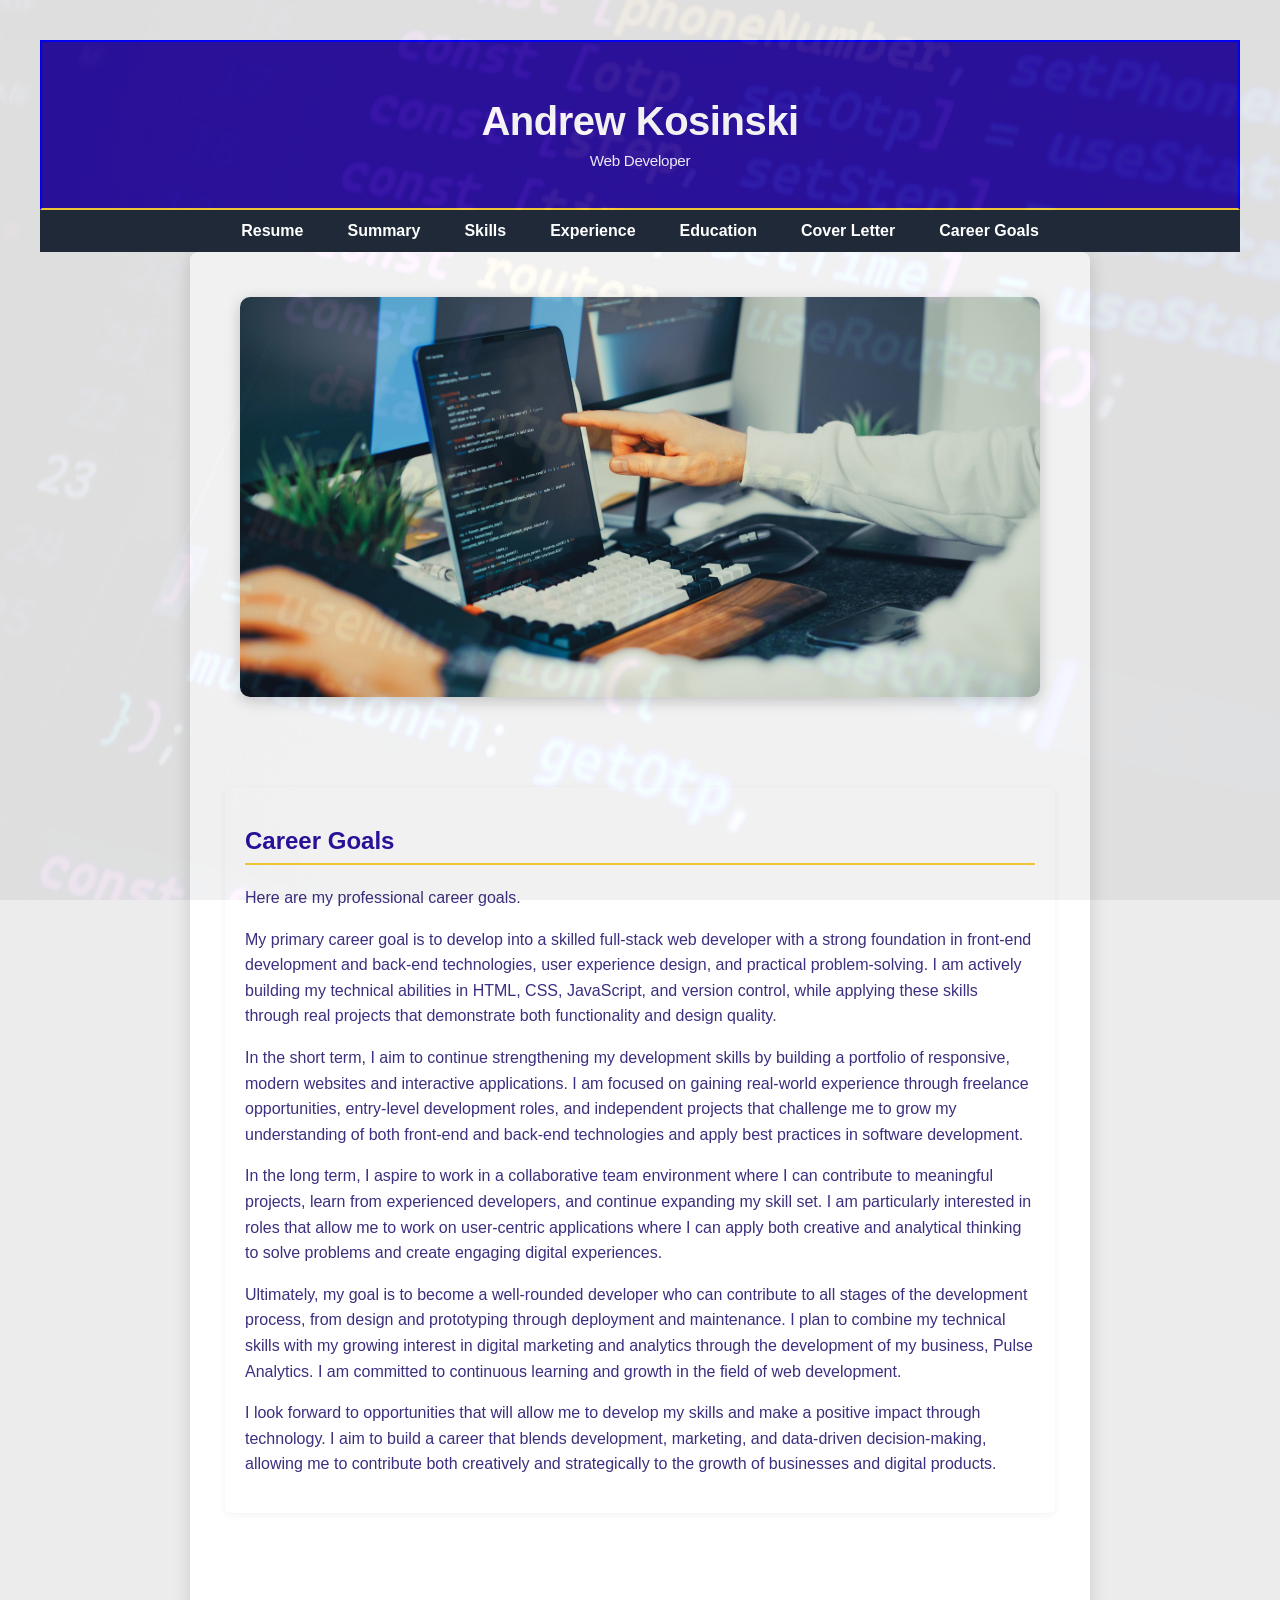
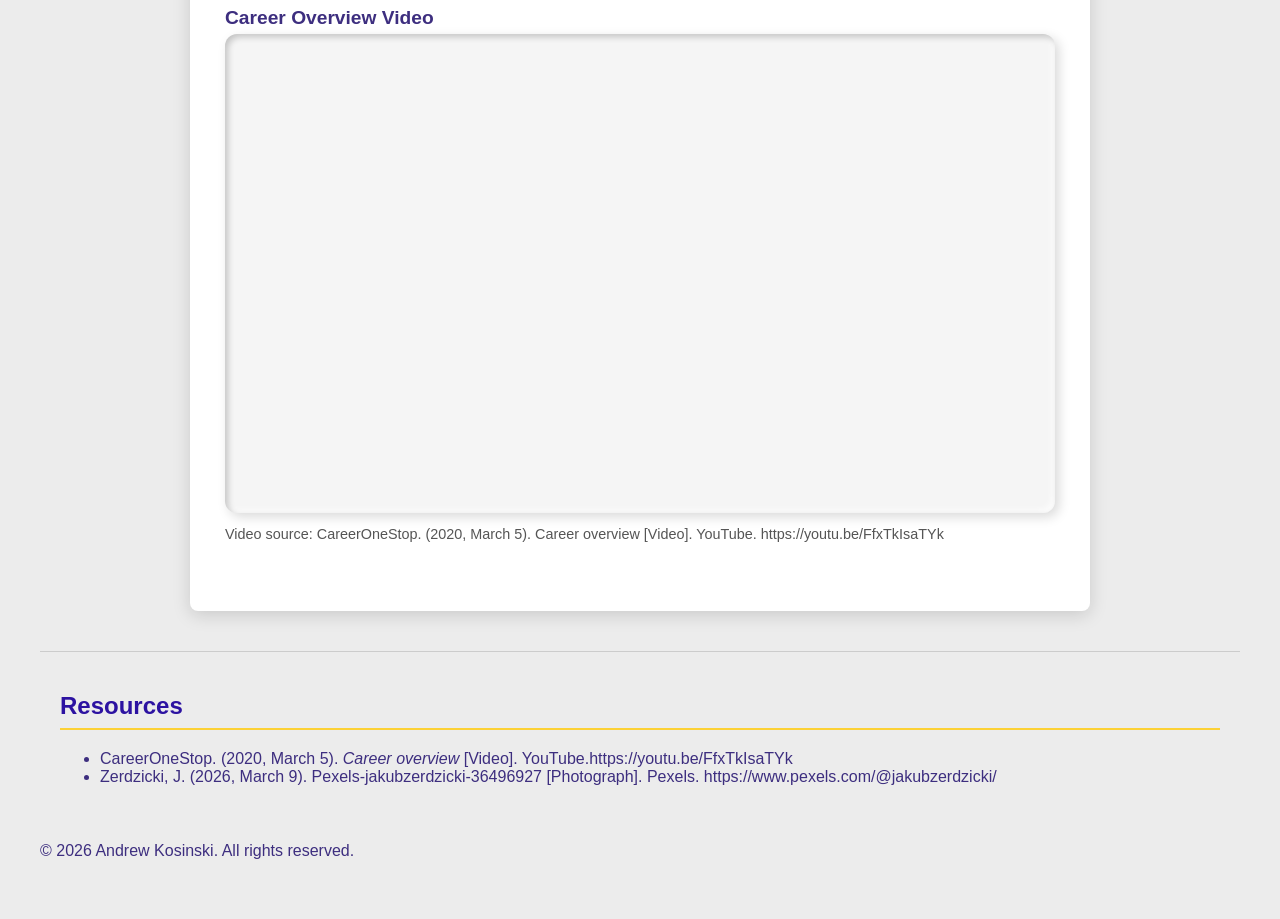
==== career-goals.html @ b93101d3 "Reinitialize portfolio project after repo cleanup" ====
<!DOCTYPE html>
<html lang="en">
<head>
    <meta charset="UTF-8">
    <meta name="viewport" content="width=device-width, initial-scale=1.0">
    <link rel="stylesheet" href="css/style.css">
    <title>Andrew Kosinski - Career Goals</title>
 
</head>
<body>
    <header>
        <h1>Andrew Kosinski</h1>
        <p><span>Web Developer</span></p>
    </header>
    <nav class="navbar">
    <ul class="nav-links">
        <li><a href="resume.html">Resume</a></li>
        <li><a href="resume.html#professionalsummary">Summary</a></li>
        <li><a href="resume.html#skills">Skills</a></li>
        <li><a href="resume.html#experience">Experience</a></li>
        <li><a href="resume.html#education">Education</a></li>
        <li><a href="cover-letter.html">Cover Letter</a></li>
        <li><a href="career-goals.html">Career Goals</a></li>
    </ul>
</nav>
    <main class="page-container">
        <section class="cover-hero">
                <img src="images\pexels-jakubzerdzicki-36496927.jpg" alt="Professional workspace image">
            </section>
        <section>
            <article>
                <h2>Career Goals</h2>

                    <p>Here are my professional career goals.</p>
                    
                    <p><span>My primary career goal is to develop into a skilled full-stack web developer with a strong foundation in front-end development and back-end technologies, user experience design, and practical problem-solving. I am actively building my technical abilities in HTML, CSS, JavaScript, and version control, while applying these skills through real projects that demonstrate both functionality and design quality.</span></p>

                    <p><span>In the short term, I aim to continue strengthening my development skills by building a portfolio of responsive, modern websites and interactive applications. I am focused on gaining real-world experience through freelance opportunities, entry-level development roles, and independent projects that challenge me to grow my understanding of both front-end and back-end technologies and apply best practices in software development.</span></p>

                    <p><span>In the long term, I aspire to work in a collaborative team environment where I can contribute to meaningful projects, learn from experienced developers, and continue expanding my skill set. I am particularly interested in roles that allow me to work on user-centric applications where I can apply both creative and analytical thinking to solve problems and create engaging digital experiences.</span></p>

                    <p><span>Ultimately, my goal is to become a well-rounded developer who can contribute to all stages of the development process, from design and prototyping through deployment and maintenance. I plan to combine my technical skills with my growing interest in digital marketing and analytics through the development of my business, Pulse Analytics. I am committed to continuous learning and growth in the field of web development.</span></p>

                    <p><span>I look forward to opportunities that will allow me to develop my skills and make a positive impact through technology. I aim to build a career that blends development, marketing, and data-driven decision-making, allowing me to contribute both creatively and strategically to the growth of businesses and digital products.</span></p>
            </article>
        </section>
        <section class="video-section">
                        <h3>Career Overview Video</h3>
                        <div class="video-container">
                            <iframe 
                                src="https://www.youtube.com/embed/FfxTkIsaTYk"
                                title="Career Overview Video"
                                frameborder="0"
                                allow="accelerometer; autoplay; clipboard-write; encrypted-media; gyroscope; picture-in-picture; web-share"
                                allowfullscreen>
                            </iframe>
                        </div>
                        <p class="video-source">Video source: CareerOneStop. (2020, March 5). Career overview [Video].
                           YouTube. https://youtu.be/FfxTkIsaTYk</p>
                    </section>
    </main> 
    <section class="resources">
        <h2>Resources</h2>

            <ul>
                <li>CareerOneStop. (2020, March 5). <em>Career overview</em> [Video]. YouTube.https://youtu.be/FfxTkIsaTYk</li>
                <li>Zerdzicki, J. (2026, March 9). Pexels-jakubzerdzicki-36496927 [Photograph]. Pexels. https://www.pexels.com/@jakubzerdzicki/</li>

   </ul>
    </section>
    <footer>
        <p>&copy; 2026 Andrew Kosinski. All rights reserved.</p>
    </footer>

</body>
</html>
---- css/style.css ----
:root {
    --primary-color: #2C12A1; 
    --secondary-color: #FCD136;
    --accent-color: #F4E39F;
    --complementary-color: #3A17D3;
    --contrast-color: #3d2e7f;
    
} 

.audio-section {
   padding: 10px 0;
   text-align: center;
}

article {
    padding: 20px;
    margin-bottom: 25px;
    border-radius: 6px;
    background: #ffffff;
    box-shadow: 0 2px 8px rgba(0,0,0,0.05);
    transition: transform 0.2s ease, box-shadow 0.2s ease;
    
}

article:hover {
    transform: translateY(-2px);
    box-shadow: 0 6px 18px rgba(0,0,0,0.1);
}

a {
    color: var(--complementary-color);
    text-decoration: none;
}

a:hover {
    color: var(--secondary-color);
}

body {
    font-family: Arial, Helvetica, sans-serif;
    background: #ececec;
    color: var(--contrast-color);
    margin: 0px;
    padding: 40px;
    position : relative;
    
}

body::before {
    content: "";
    position: fixed;
    inset: 0;

    background-image: url("../images/pexels-peaky-29445973.jpg");
    background-size: cover;
    background-position: center;
    background-repeat: no-repeat;

    opacity: 0.06;

    z-index: 0;
    pointer-events: none;
}

.cover-hero {
    margin-bottom: 20px;
    text-align: center;
}

.cover-hero img {
    width: 100%;
    max-width: 800px;
    border-radius: 10px;
    box-shadow: 0 4px 15px rgba(0,0,0,0.2);
    height: 400px;
    display: block;
    margin: 20px auto;
    border-radius: 10px;
}

.date {
    font-size: 0.85rem;
    opacity: 0.6;
    margin-top: 8px;
}

#education, #experience {
    display: flex;
    flex-direction: column;
    gap: 20px;
}

header {
    border: 2px solid blue;
    margin-bottom: 0;
    background: var(--primary-color);
    color: white;
    padding: 30px 35px;
    border-bottom: 2px solid var(--secondary-color);
    text-align: center;
}

.header-center {
   text-align: center;
   flex: 1;
}

header p {
    font-size: 0.95rem;
    margin: 5px 0;
    letter-spacing: -0.3px;
    opacity: 0.9;
}

h1 {
    font-size: 2.5rem;
    margin-bottom: 5px;
    letter-spacing: -0.5px;
}

h2 {
    color: var(--primary-color);
    border-bottom: 2px solid var(--secondary-color);
    padding-bottom: 8px;
    margin-bottom: 20px;
}

h3 {
    margin-bottom: 5px;
    font-size: 1.2rem;
}

html {
    scroll-behavior: smooth;
}

.logo a {
    color: white;
    font-weight: bold;
    font-size: 1.2rem;
    text-decoration: none;
}

main {
    margin-top: 20px;
}

.navbar {
    border: none;
    border-bottom: none;
    margin: 0;
    margin-top: 0;
    position: sticky;
    top: 0;
    z-index: 1000;
    display: flex;
    justify-content: center;
    align-items: center;
    background-color: #1f2937;
    padding: 12px 0px;
    box-shadow: none;
    width: 100%;
}

.nav-links {
    display: flex;
    list-style: none;
    justify-content: center;
    gap: 20px;
    margin: 0;
    padding: 0;
    align-items: center;
}

.navbar a {
    color: white;
    text-decoration: none;
    font-weight: bold;
    padding: 6px 12px;
    border-radius: 4px;
    transition: 0.2s ease;
}

.navbar a:hover {
    background-color: #3d2e7f;
}

.page-container {
    max-width: 900px;
    margin: auto;
    background: white;
    border-radius: 8px;
    box-shadow: 0 4px 18px rgba(0,0,0,.15);
    overflow: hidden;
}

.resources {
   margin-top: 40px;
   padding: 20px;
   border-top: 1px solid #ccc;
}

section {
    scroll-margin-top: 90px;
}

#skillslist {
    columns: 3;
    column-gap: 30px;
    padding-left: 20px;
    max-width: 600px;
}

.skills-table tr {
    transition: background-color 0.25s ease;
}

.skills-table tr:hover {
    background-color: rgba(44, 18, 161, 0.06);
    box-shadow: 0 4px 12px rgba(0,0,0,0.08);
}

.skill-category {
    position: relative;
    flex: 1 1 260px;
    background-color: #f5f5f5;
    padding: 20px;
    border: 1px solid #ccc;
    border-radius: 8px;
    overflow: hidden;
    box-shadow: 0 2px 8px rgba(0,0,0,.08);
    transition: transform 0.25s ease, box-shadow 0.25s ease;
}

.skill-category:hover {
    transform: translateY(-6px);
    box-shadow: 0 12px 28px rgba(0,0,0,0.18);
}

.skill-category h3 {
    text-align: center;
    margin-bottom: 25px;
    background-color: #2d16a8;
    color: white;
    padding: 10px 20px;
    border-bottom: 4px solid #d8b10d;
    font-size: 2rem;
}

.skill-category ul {
    padding-left: 20px;
    margin: 0;
    display: grid;
    gap: 10px 25px;
}

.skill-category li {
    margin-bottom: 12px;
    font-size: 1.3rem;
    transition: transform 0.2s ease;
    list-style: none;
    position: relative;
    padding-left: 16px;
}

.skill-category li::before {
    content: "•";
    position: absolute;
    left: 0;
    color: #2d16a8;
}

.skill-category li:hover {
    transform: translateX(4px);
}

p {
    line-height: 1.6;
}

#skillslist li {
    margin-bottom: 14px;
    line-height: 1.4;
}

section {
     padding: 25px 35px;
}

table {
    width: 100%;
    border-collapse: separate;
    margin-top: 20px;
    background-color: #ffffff;
}

th, td {
    border: 1px solid #ccc;
    padding: 12px;
    text-align: left;
}

th {
    background-color: var(--primary-color);
    color: #ffffff;
    font-style: normal;
}

tr:nth-child(even) {
    background-color: #f3f4f6;
}

.video-container {
   width: 100%;
   display: flex;
   justify-content: center;
}

.video-container iframe {
    display: flex;
    justify-content: center;
    padding: 14px;
    border-radius: 12px;
    background: #f5f5f5;
    width: 100%;
    max-width: 1200px;
    aspect-ratio: 16 / 9;
    height: auto;
    box-shadow: 
      inset 3px 3px 6px rgba(0, 0, 0, 0.2),
      inset -3px -3px 6px rgba(255, 255, 255, 0.8),
      4px 4px 12px rgba(0, 0, 0, 0.15);
}

.video-section {
    margin-bottom: 25px;
}

.video-source {
    margin-top: 10px;
    font-size: 0.9rem;
    color: #555;
}
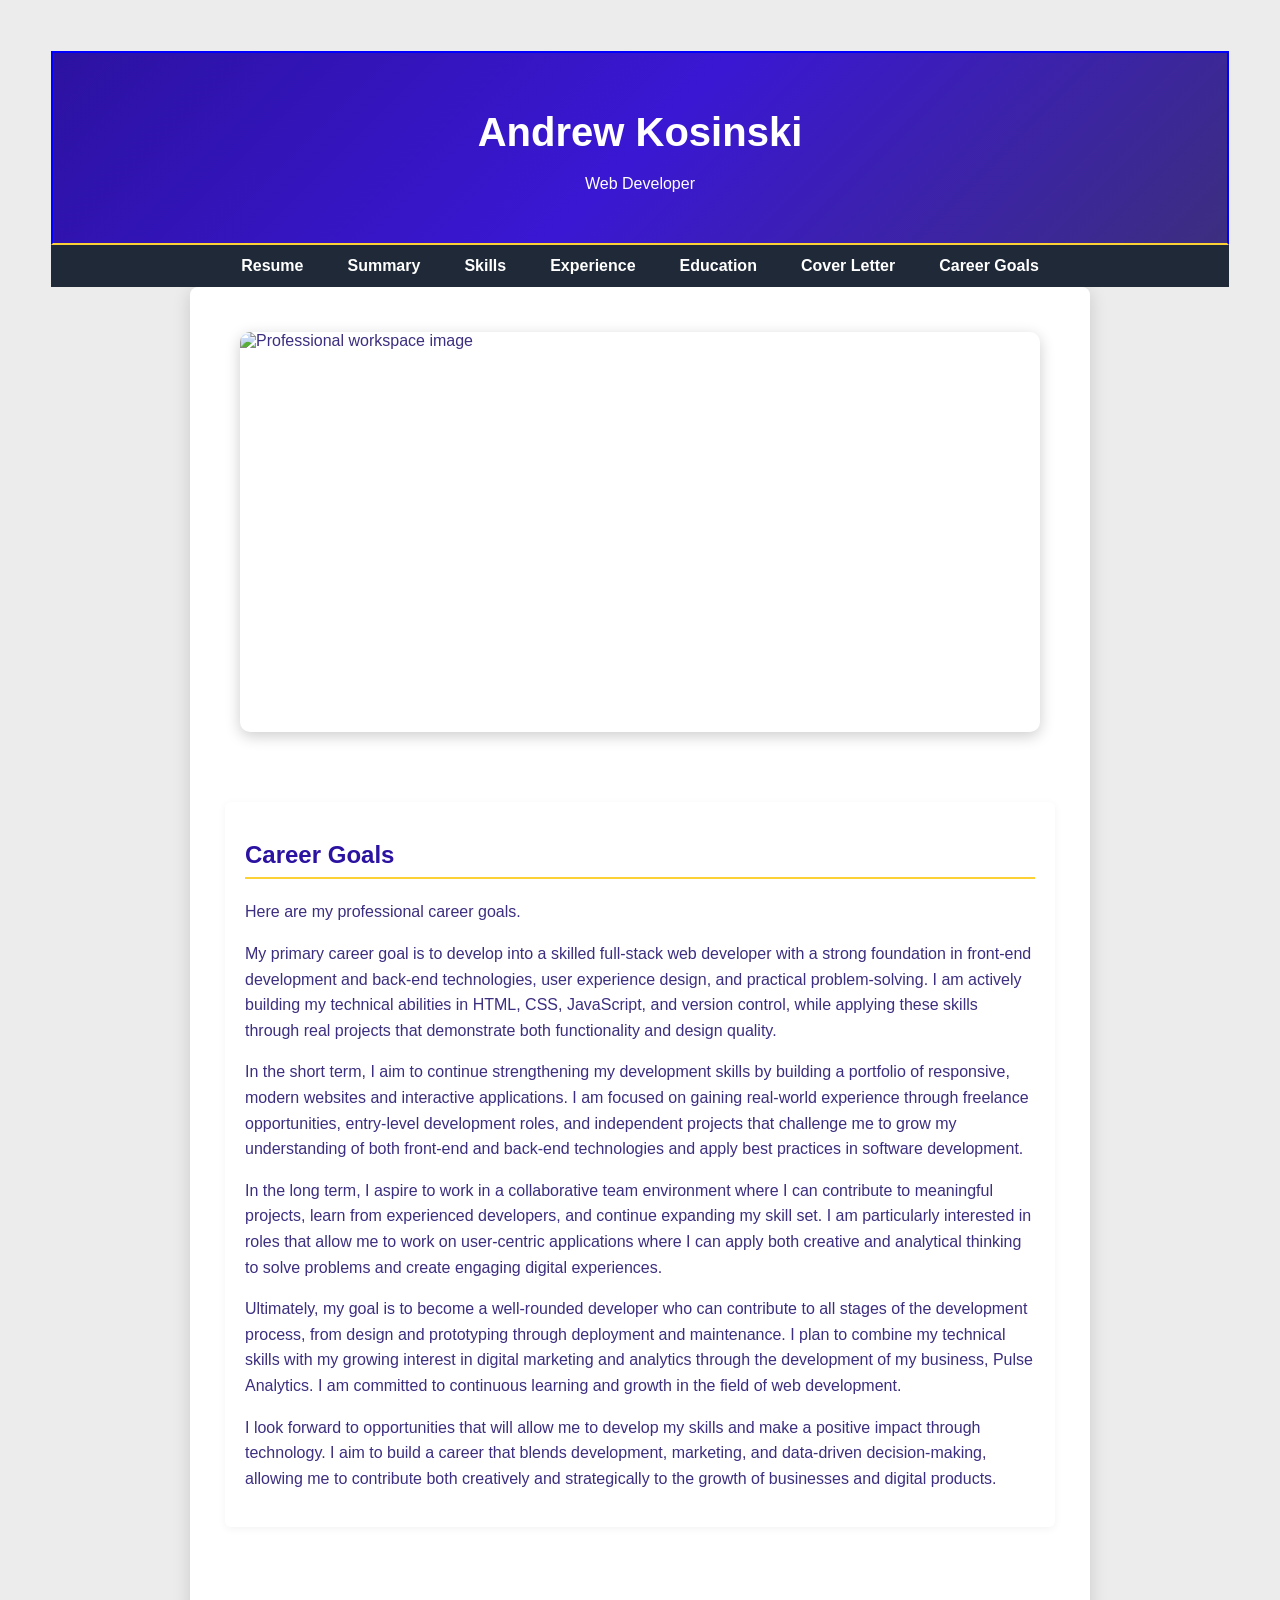
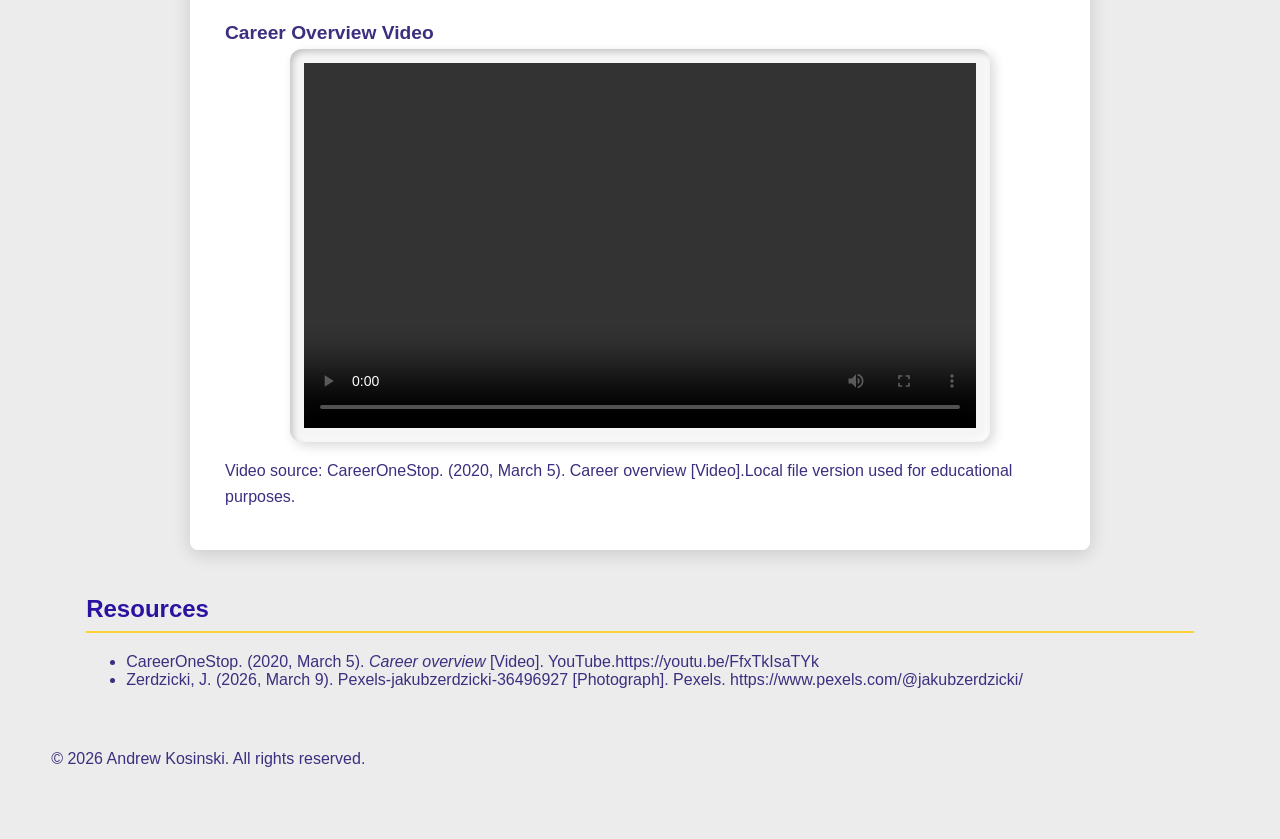
==== commit 776a1ddd: "Remove duplicate project folder and clean repository structure" ====
--- a/career-goals.html
+++ b/career-goals.html
@@ -45,19 +45,16 @@
             </article>
         </section>
         <section class="video-section">
-                        <h3>Career Overview Video</h3>
-                        <div class="video-container">
-                            <iframe 
-                                src="https://www.youtube.com/embed/FfxTkIsaTYk"
-                                title="Career Overview Video"
-                                frameborder="0"
-                                allow="accelerometer; autoplay; clipboard-write; encrypted-media; gyroscope; picture-in-picture; web-share"
-                                allowfullscreen>
-                            </iframe>
-                        </div>
-                        <p class="video-source">Video source: CareerOneStop. (2020, March 5). Career overview [Video].
-                           YouTube. https://youtu.be/FfxTkIsaTYk</p>
-                    </section>
+            <h3>Career Overview Video</h3>
+
+            <div class="video-container">
+                <video controls>
+                    <source src="d276-portfolio/video/Web Developer Career Video.mp4" type="video/mp4">
+                    Your browser does not support the video tag.
+                </video>
+            </div>
+
+            <p class="video-source">Video source: CareerOneStop. (2020, March 5). Career overview [Video].Local file version used for educational purposes.</p>
     </main> 
     <section class="resources">
         <h2>Resources</h2>
--- a/css/style.css
+++ b/css/style.css
@@ -4,14 +4,126 @@
     --accent-color: #F4E39F;
     --complementary-color: #3A17D3;
     --contrast-color: #3d2e7f;
-    
-} 
-
-.audio-section {
-   padding: 10px 0;
-   text-align: center;
-}
-
+}
+
+/* 🌊 GLOBAL LIQUID FOUNDATION */
+* {
+    box-sizing: border-box;
+}
+
+body {
+    font-family: Arial, Helvetica, sans-serif;
+    background: #ececec;
+    color: var(--contrast-color);
+    margin: 0;
+    padding: 4vw;
+    position: relative;
+}
+
+/* subtle background image overlay */
+body::before {
+    content: "";
+    position: fixed;
+    inset: 0;
+
+    background-image: url("../images/pexels-peaky-29445973.jpg");
+    background-size: cover;
+    background-position: center;
+    background-repeat: no-repeat;
+
+    opacity: 0.06;
+    z-index: 0;
+    pointer-events: none;
+}
+
+/* PAGE CONTAINER (LIQUID FIX) */
+.page-container {
+    max-width: 900px;
+    width: 100%;
+    margin: auto;
+    background: white;
+    border-radius: 8px;
+    box-shadow: 0 4px 18px rgba(0,0,0,.15);
+    overflow: hidden;
+    position: relative;
+    z-index: 1;
+}
+
+/* HEADER (FIXED + GRADIENT) */
+header {
+    border: 2px solid blue;
+    margin-bottom: 0;
+    background: linear-gradient(
+        135deg,
+        var(--primary-color),
+        var(--complementary-color),
+        var(--contrast-color)
+    );
+    color: white;
+    padding: 30px 35px;
+    border-bottom: 2px solid var(--secondary-color);
+    text-align: center;
+}
+
+/* NAVBAR */
+.navbar {
+    position: sticky;
+    top: 0;
+    z-index: 1000;
+    display: flex;
+    justify-content: center;
+    align-items: center;
+    background-color: #1f2937;
+    padding: 12px 0;
+    width: 100%;
+}
+
+.nav-links {
+    display: flex;
+    list-style: none;
+    justify-content: center;
+    gap: 20px;
+    margin: 0;
+    padding: 0;
+    align-items: center;
+}
+
+.navbar a {
+    color: white;
+    text-decoration: none;
+    font-weight: bold;
+    padding: 6px 12px;
+    border-radius: 4px;
+    transition: 0.2s ease;
+}
+
+.navbar a:hover {
+    background-color: #3d2e7f;
+}
+
+/* TYPOGRAPHY */
+h1 {
+    font-size: 2.5rem;
+    margin-bottom: 5px;
+}
+
+h2 {
+    color: var(--primary-color);
+    border-bottom: 2px solid var(--secondary-color);
+    padding-bottom: 8px;
+    margin-bottom: 20px;
+}
+
+h3 {
+    margin-bottom: 5px;
+    font-size: 1.2rem;
+}
+
+p {
+    line-height: 1.6;
+}
+
+/* ARTICLES */
 article {
     padding: 20px;
     margin-bottom: 25px;
@@ -19,7 +131,6 @@
     background: #ffffff;
     box-shadow: 0 2px 8px rgba(0,0,0,0.05);
     transition: transform 0.2s ease, box-shadow 0.2s ease;
-    
 }
 
 article:hover {
@@ -27,6 +138,7 @@
     box-shadow: 0 6px 18px rgba(0,0,0,0.1);
 }
 
+/* LINKS */
 a {
     color: var(--complementary-color);
     text-decoration: none;
@@ -36,199 +148,99 @@
     color: var(--secondary-color);
 }
 
-body {
-    font-family: Arial, Helvetica, sans-serif;
-    background: #ececec;
-    color: var(--contrast-color);
-    margin: 0px;
-    padding: 40px;
-    position : relative;
-    
-}
-
-body::before {
-    content: "";
-    position: fixed;
-    inset: 0;
-
-    background-image: url("../images/pexels-peaky-29445973.jpg");
-    background-size: cover;
-    background-position: center;
-    background-repeat: no-repeat;
-
-    opacity: 0.06;
-
-    z-index: 0;
-    pointer-events: none;
-}
-
-.cover-hero {
-    margin-bottom: 20px;
-    text-align: center;
-}
-
+/* COVER IMAGE */
 .cover-hero img {
     width: 100%;
     max-width: 800px;
-    border-radius: 10px;
-    box-shadow: 0 4px 15px rgba(0,0,0,0.2);
     height: 400px;
     display: block;
     margin: 20px auto;
     border-radius: 10px;
-}
-
-.date {
-    font-size: 0.85rem;
-    opacity: 0.6;
-    margin-top: 8px;
-}
-
+    box-shadow: 0 4px 15px rgba(0,0,0,0.2);
+}
+
+/* SECTIONS */
+section {
+    padding: 25px 35px;
+    scroll-margin-top: 90px;
+}
+
+/* FLEX GROUPS */
 #education, #experience {
     display: flex;
     flex-direction: column;
     gap: 20px;
 }
 
-header {
-    border: 2px solid blue;
-    margin-bottom: 0;
-    background: var(--primary-color);
+/* TABLES */
+table {
+    width: 100%;
+    border-collapse: separate;
+    margin-top: 20px;
+}
+
+th, td {
+    border: 1px solid #ccc;
+    padding: 12px;
+    text-align: left;
+}
+
+th {
+    background-color: var(--primary-color);
     color: white;
-    padding: 30px 35px;
-    border-bottom: 2px solid var(--secondary-color);
-    text-align: center;
-}
-
-.header-center {
-   text-align: center;
-   flex: 1;
-}
-
-header p {
-    font-size: 0.95rem;
-    margin: 5px 0;
-    letter-spacing: -0.3px;
-    opacity: 0.9;
-}
-
-h1 {
-    font-size: 2.5rem;
-    margin-bottom: 5px;
-    letter-spacing: -0.5px;
-}
-
-h2 {
-    color: var(--primary-color);
-    border-bottom: 2px solid var(--secondary-color);
-    padding-bottom: 8px;
-    margin-bottom: 20px;
-}
-
-h3 {
-    margin-bottom: 5px;
-    font-size: 1.2rem;
-}
-
-html {
-    scroll-behavior: smooth;
-}
-
-.logo a {
-    color: white;
-    font-weight: bold;
-    font-size: 1.2rem;
-    text-decoration: none;
-}
-
-main {
-    margin-top: 20px;
-}
-
-.navbar {
-    border: none;
-    border-bottom: none;
-    margin: 0;
-    margin-top: 0;
-    position: sticky;
-    top: 0;
-    z-index: 1000;
+}
+
+tr:nth-child(even) {
+    background-color: #f3f4f6;
+}
+
+/* VIDEO */
+.video-container {
+    width: 100%;
+    display: flex;
+    justify-content: center;
+}
+
+.video-container video {
+    width: 100%;
+    max-width: 700px;
+    aspect-ratio: 16 / 9;
+    border-radius: 12px;
+    padding: 14px;
+    background: #f5f5f5;
+    box-shadow:
+        inset 3px 3px 6px rgba(0,0,0,0.2),
+        inset -3px -3px 6px rgba(255,255,255,0.8),
+        4px 4px 12px rgba(0,0,0,0.15);
+}
+/*Audio Player Element */
+audio {
+    width: 100%;
+    max-width: 500px;
+    display: block;
+    margin: 0 auto;
+    border-radius: 12px;
+    box-shadow: 0 6px 18px rgba(0, 0, 0, 0.15);
+    outline: none;
+}
+
+.audio-section {
+    padding: 20px 0;
     display: flex;
     justify-content: center;
     align-items: center;
-    background-color: #1f2937;
-    padding: 12px 0px;
-    box-shadow: none;
-    width: 100%;
-}
-
-.nav-links {
-    display: flex;
-    list-style: none;
-    justify-content: center;
-    gap: 20px;
-    margin: 0;
-    padding: 0;
-    align-items: center;
-}
-
-.navbar a {
-    color: white;
-    text-decoration: none;
-    font-weight: bold;
-    padding: 6px 12px;
-    border-radius: 4px;
-    transition: 0.2s ease;
-}
-
-.navbar a:hover {
-    background-color: #3d2e7f;
-}
-
-.page-container {
-    max-width: 900px;
-    margin: auto;
-    background: white;
-    border-radius: 8px;
-    box-shadow: 0 4px 18px rgba(0,0,0,.15);
-    overflow: hidden;
-}
-
-.resources {
-   margin-top: 40px;
-   padding: 20px;
-   border-top: 1px solid #ccc;
-}
-
-section {
-    scroll-margin-top: 90px;
-}
-
-#skillslist {
-    columns: 3;
-    column-gap: 30px;
-    padding-left: 20px;
-    max-width: 600px;
-}
-
-.skills-table tr {
-    transition: background-color 0.25s ease;
-}
-
-.skills-table tr:hover {
-    background-color: rgba(44, 18, 161, 0.06);
-    box-shadow: 0 4px 12px rgba(0,0,0,0.08);
-}
-
+    background: rgba(255, 255, 255, 0.6);
+    border-radius: 10px;
+    margin: 20px 0;
+}
+
+/* SKILLS */
 .skill-category {
-    position: relative;
     flex: 1 1 260px;
     background-color: #f5f5f5;
     padding: 20px;
     border: 1px solid #ccc;
     border-radius: 8px;
-    overflow: hidden;
-    box-shadow: 0 2px 8px rgba(0,0,0,.08);
     transition: transform 0.25s ease, box-shadow 0.25s ease;
 }
 
@@ -237,107 +249,7 @@
     box-shadow: 0 12px 28px rgba(0,0,0,0.18);
 }
 
-.skill-category h3 {
-    text-align: center;
-    margin-bottom: 25px;
-    background-color: #2d16a8;
-    color: white;
-    padding: 10px 20px;
-    border-bottom: 4px solid #d8b10d;
-    font-size: 2rem;
-}
-
-.skill-category ul {
-    padding-left: 20px;
-    margin: 0;
-    display: grid;
-    gap: 10px 25px;
-}
-
-.skill-category li {
-    margin-bottom: 12px;
-    font-size: 1.3rem;
-    transition: transform 0.2s ease;
-    list-style: none;
-    position: relative;
-    padding-left: 16px;
-}
-
-.skill-category li::before {
-    content: "•";
-    position: absolute;
-    left: 0;
-    color: #2d16a8;
-}
-
-.skill-category li:hover {
-    transform: translateX(4px);
-}
-
-p {
-    line-height: 1.6;
-}
-
-#skillslist li {
-    margin-bottom: 14px;
-    line-height: 1.4;
-}
-
-section {
-     padding: 25px 35px;
-}
-
-table {
-    width: 100%;
-    border-collapse: separate;
-    margin-top: 20px;
-    background-color: #ffffff;
-}
-
-th, td {
-    border: 1px solid #ccc;
-    padding: 12px;
-    text-align: left;
-}
-
-th {
-    background-color: var(--primary-color);
-    color: #ffffff;
-    font-style: normal;
-}
-
-tr:nth-child(even) {
-    background-color: #f3f4f6;
-}
-
-.video-container {
-   width: 100%;
-   display: flex;
-   justify-content: center;
-}
-
-.video-container iframe {
-    display: flex;
-    justify-content: center;
-    padding: 14px;
-    border-radius: 12px;
-    background: #f5f5f5;
-    width: 100%;
-    max-width: 1200px;
-    aspect-ratio: 16 / 9;
-    height: auto;
-    box-shadow: 
-      inset 3px 3px 6px rgba(0, 0, 0, 0.2),
-      inset -3px -3px 6px rgba(255, 255, 255, 0.8),
-      4px 4px 12px rgba(0, 0, 0, 0.15);
-}
-
-.video-section {
-    margin-bottom: 25px;
-}
-
-.video-source {
-    margin-top: 10px;
-    font-size: 0.9rem;
-    color: #555;
-}
+/* UTILITIES */
+html {
+    scroll-behavior: smooth;
+}
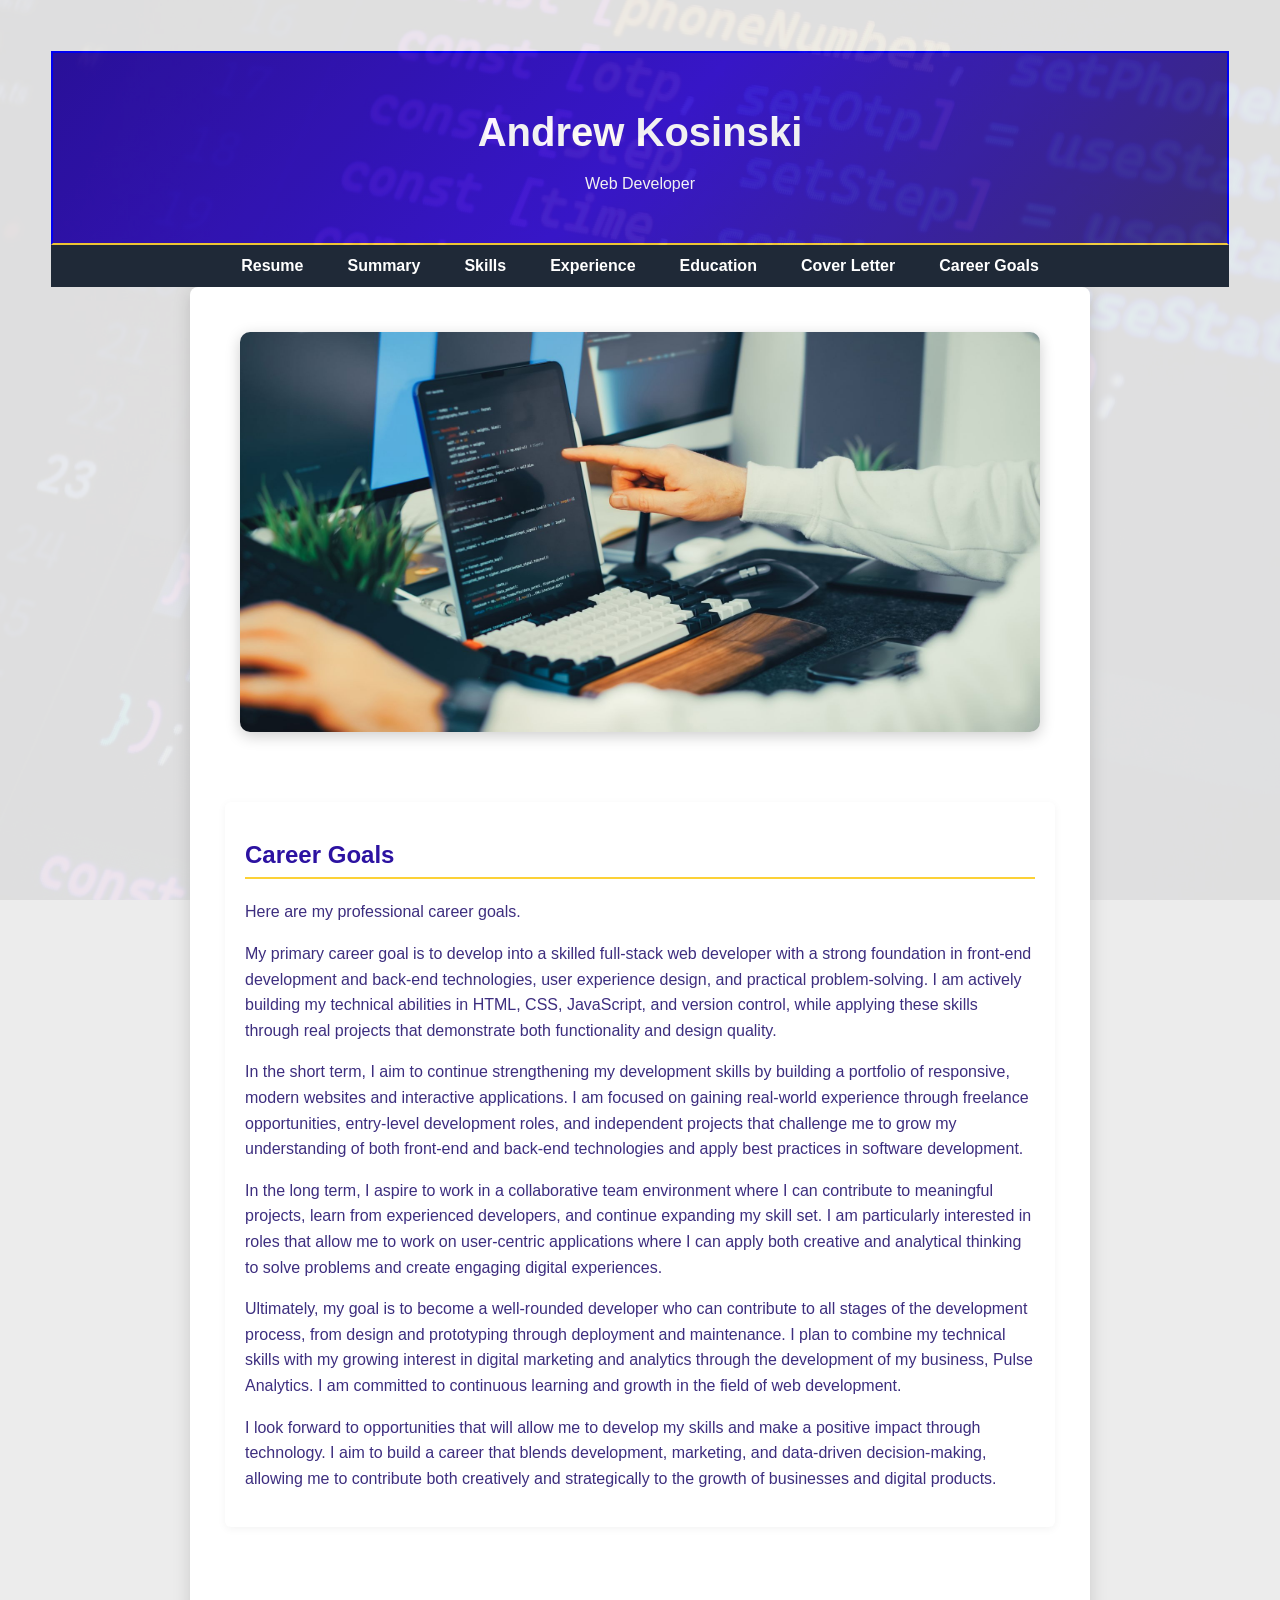
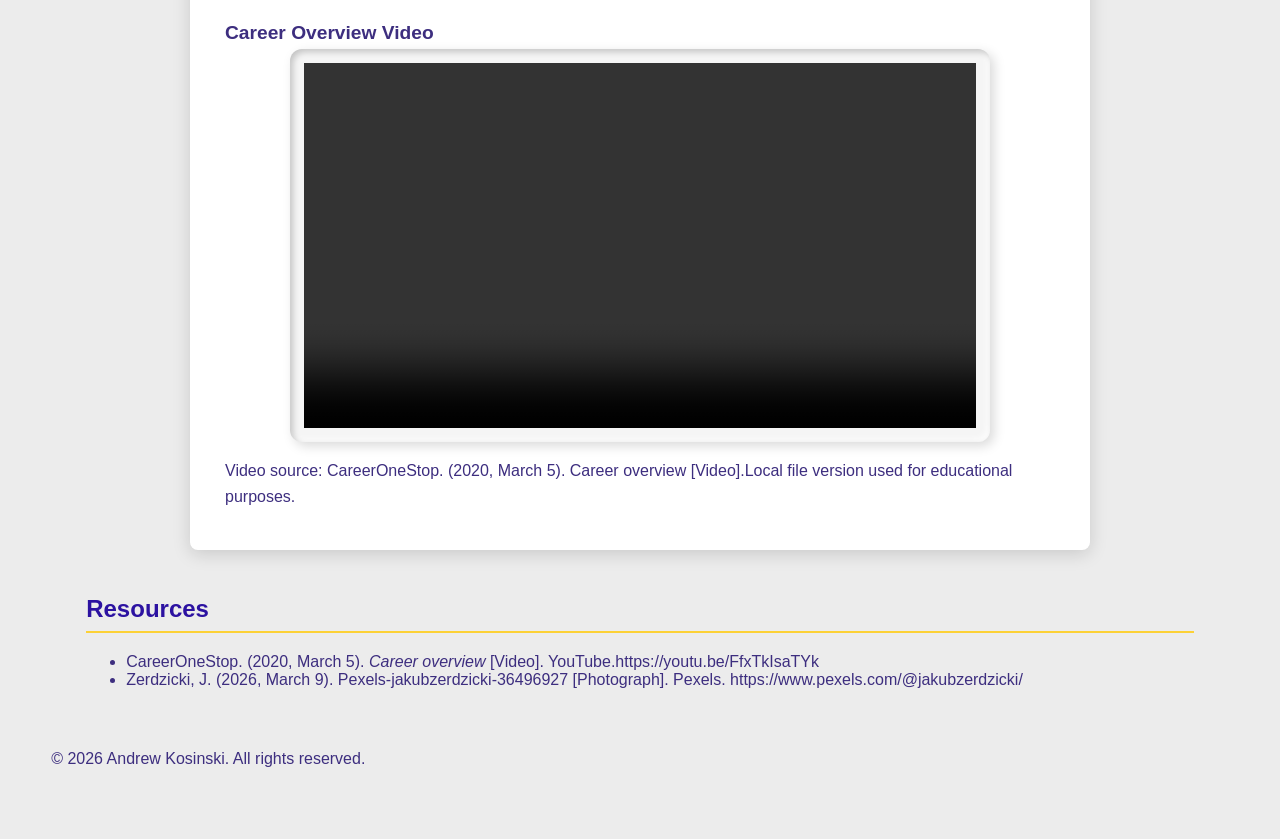
==== commit 07fc9a0c: "Restore and organize project media assets" ====
--- a/career-goals.html
+++ b/career-goals.html
@@ -49,7 +49,7 @@
 
             <div class="video-container">
                 <video controls>
-                    <source src="d276-portfolio/video/Web Developer Career Video.mp4" type="video/mp4">
+                    <source src="video/Web Developer Career Video.mp4" type="video/mp4">
                     Your browser does not support the video tag.
                 </video>
             </div>
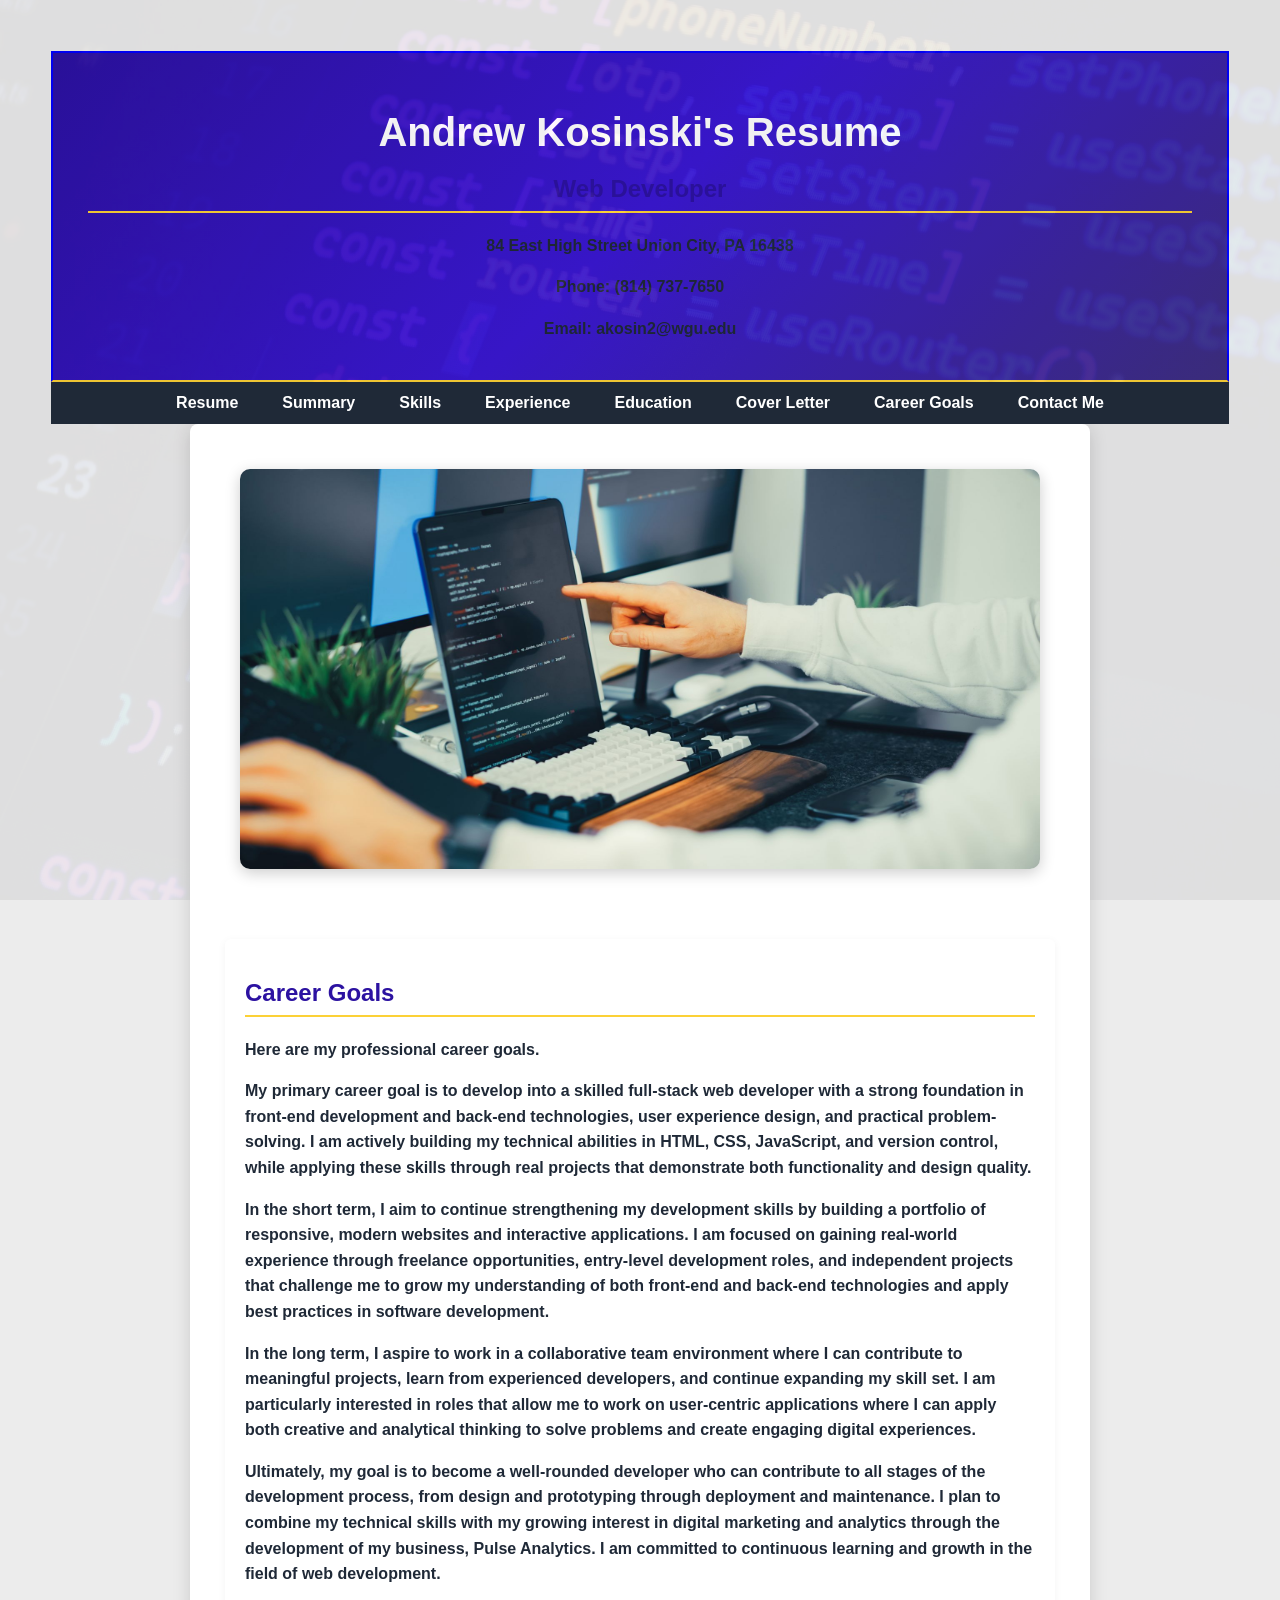
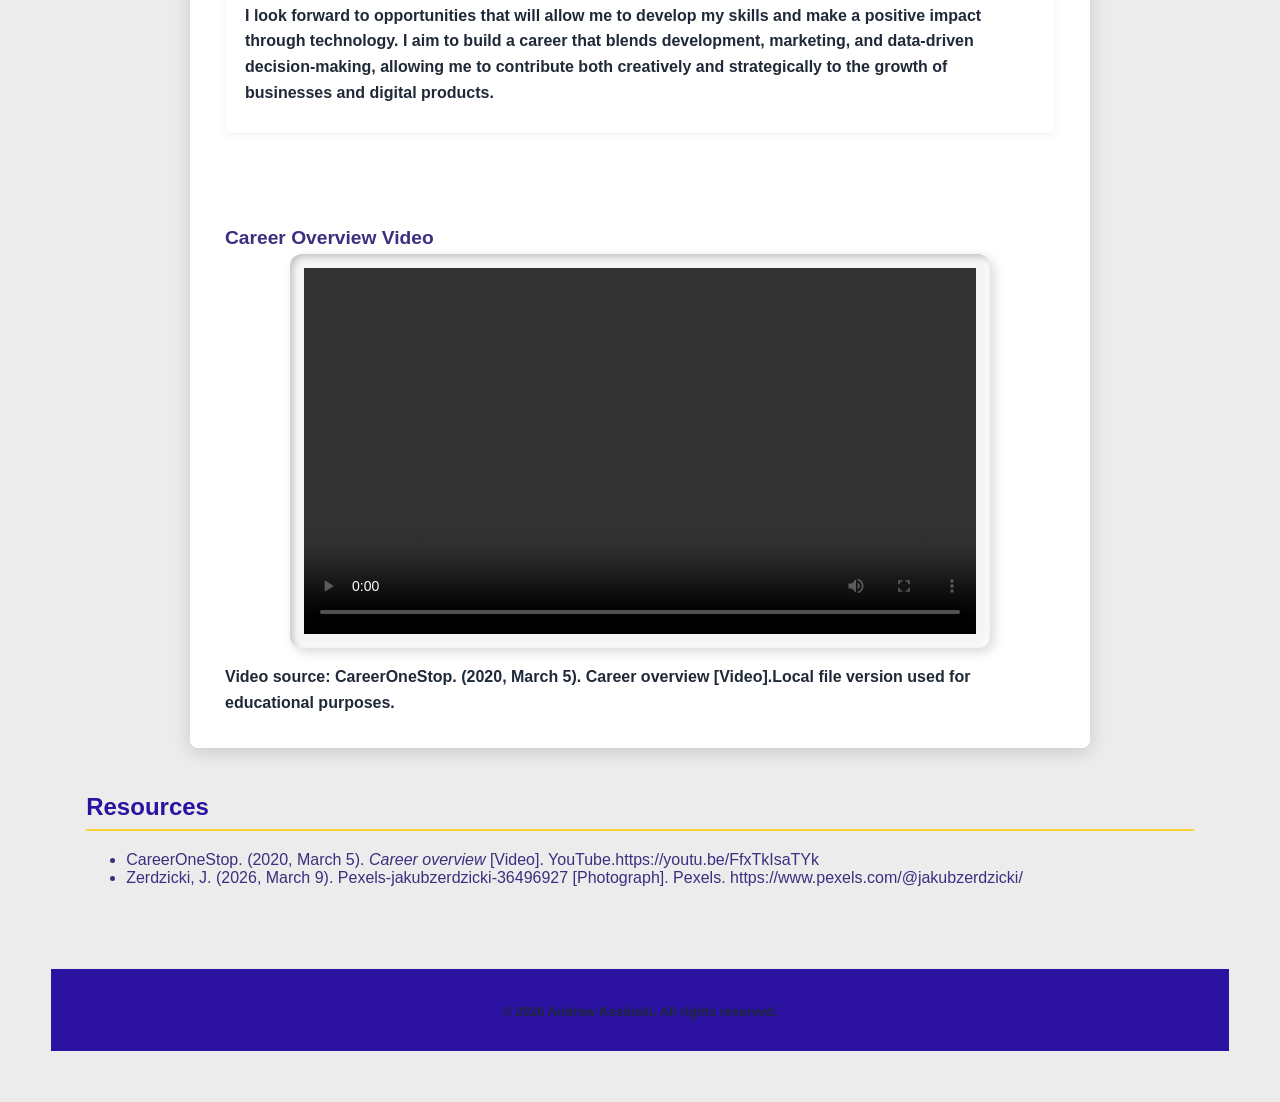
==== commit 43595beb: "modified pages css and html, added forms.html" ====
--- a/career-goals.html
+++ b/career-goals.html
@@ -9,8 +9,13 @@
 </head>
 <body>
     <header>
-        <h1>Andrew Kosinski</h1>
-        <p><span>Web Developer</span></p>
+        <div class="header-center">
+                <h1>Andrew Kosinski's Resume</h1>
+                <h2><span>Web Developer</span></h2>
+                <p>84 East High Street<br> Union City, PA 16438</p>
+                <p>Phone: (814) 737-7650</p>
+                <p>Email: akosin2@wgu.edu</p>   
+        </div>
     </header>
     <nav class="navbar">
     <ul class="nav-links">
@@ -21,6 +26,7 @@
         <li><a href="resume.html#education">Education</a></li>
         <li><a href="cover-letter.html">Cover Letter</a></li>
         <li><a href="career-goals.html">Career Goals</a></li>
+        <li><a href="form.html">Contact Me</a></li>
     </ul>
 </nav>
     <main class="page-container">
@@ -65,7 +71,7 @@
 
    </ul>
     </section>
-    <footer>
+    <footer class="site-footer">
         <p>&copy; 2026 Andrew Kosinski. All rights reserved.</p>
     </footer>
 
--- a/css/style.css
+++ b/css/style.css
@@ -248,8 +248,224 @@
     transform: translateY(-6px);
     box-shadow: 0 12px 28px rgba(0,0,0,0.18);
 }
-
+.skills-table tbody tr {
+    transition: transform 0.2s ease, box-shadow 0.2s ease;
+}
+
+.skills-table tbody tr:hover {
+    transform: translateY(-3px);
+    box-shadow: 0 6px 14px rgba(0, 0, 0, 0.15);
+}
 /* UTILITIES */
 html {
     scroll-behavior: smooth;
+}
+/* =========================
+   FORM WRAPPER
+========================= */
+form {
+    max-width: 600px;
+    margin: 50px auto;
+    padding: 30px;
+    background: #ffffff;
+    border-radius: 12px;
+    box-shadow: 0 10px 30px rgba(0, 0, 0, 0.08);
+    font-family: Arial, sans-serif;
+}
+.form-header {
+    text-align: center;
+    margin-bottom: 20px;
+}
+
+/* =========================
+   LABELS
+========================= */
+label {
+    display: block;
+    margin-bottom: 6px;
+    font-weight: 600;
+    color: #1f2937;
+}
+
+/* =========================
+   INPUT FIELDS
+========================= */
+input[type="text"],
+input[type="email"],
+input[type="tel"],
+textarea,
+select {
+    width: 100%;
+    padding: 12px 14px;
+    margin-bottom: 18px;
+    border: 1px solid #d1d5db;
+    border-radius: 8px;
+    font-size: 14px;
+    transition: all 0.2s ease-in-out;
+    outline: none;
+}
+
+/* Focus effect */
+input:focus,
+textarea:focus,
+select:focus {
+    border-color: #1976D2;
+    box-shadow: 0 0 0 3px rgba(25, 118, 210, 0.15);
+}
+
+/* =========================
+   TEXTAREA
+========================= */
+textarea {
+    resize: vertical;
+    min-height: 120px;
+}
+
+/* =========================
+   RADIO BUTTON GROUP
+========================= */
+p {
+    font-weight: 600;
+    margin-bottom: 8px;
+    color: #1f2937;
+}
+
+input[type="radio"] {
+    margin-right: 6px;
+    margin-left: 10px;
+}
+
+/* =========================
+   SELECT DROPDOWN
+========================= */
+select {
+    cursor: pointer;
+}
+
+/* =========================
+   SUBMIT BUTTON
+========================= */
+button[type="submit"] {
+    width: 100%;
+    padding: 14px;
+    background: #1976D2;
+    color: white;
+    font-size: 16px;
+    font-weight: 600;
+    border: none;
+    border-radius: 8px;
+    cursor: pointer;
+    transition: all 0.2s ease-in-out;
+}
+
+/* Hover effect */
+button[type="submit"]:hover {
+    background: #0f5bb5;
+    transform: translateY(-1px);
+}
+
+/* Active click effect */
+button[type="submit"]:active {
+    transform: translateY(0px);
+}
+
+/* =========================
+   SPACING HELPERS
+========================= */
+br {
+    display: none;
+}
+
+/* Focus effect */
+input:focus,
+textarea:focus,
+select:focus {
+    border-color: #1976D2;
+    box-shadow: 0 0 0 3px rgba(25, 118, 210, 0.15);
+}
+
+/* =========================
+   TEXTAREA
+========================= */
+textarea {
+    resize: vertical;
+    min-height: 120px;
+}
+
+/* =========================
+   RADIO BUTTON GROUP
+========================= */
+p {
+    font-weight: 600;
+    margin-bottom: 8px;
+    color: #1f2937;
+}
+
+input[type="radio"] {
+    margin-right: 6px;
+    margin-left: 10px;
+}
+.radio-group input[type="radio"],
+.radio-group label {
+    display: inline-block;
+    vertical-align: middle;
+    margin: 4px 6px 4px 0;
+}
+.radio-option {
+    display: flex;
+    align-items: center;
+    gap: 8px;
+    margin: 6px 0;
+}
+
+/* =========================
+   SELECT DROPDOWN
+========================= */
+select {
+    cursor: pointer;
+}
+
+/* =========================
+   SUBMIT BUTTON
+========================= */
+button[type="submit"] {
+    width: 100%;
+    padding: 14px;
+    background: #1976D2;
+    color: white;
+    font-size: 16px;
+    font-weight: 600;
+    border: none;
+    border-radius: 8px;
+    cursor: pointer;
+    transition: all 0.2s ease-in-out;
+}
+
+/* Hover effect */
+button[type="submit"]:hover {
+    background: #0f5bb5;
+    transform: translateY(-1px);
+}
+
+/* Active click effect */
+button[type="submit"]:active {
+    transform: translateY(0px);
+}
+
+/* =========================
+   SPACING HELPERS
+========================= */
+br {
+    display: none;
+}
+
+
+.site-footer {
+    margin-top: 40px;
+    padding: 20px;
+    text-align: center;
+    background-color: #2C12A1;
+    border-top: 1px solid #e5e7eb;
+    font-size: 13px;
+    color: #6b7280;
 }
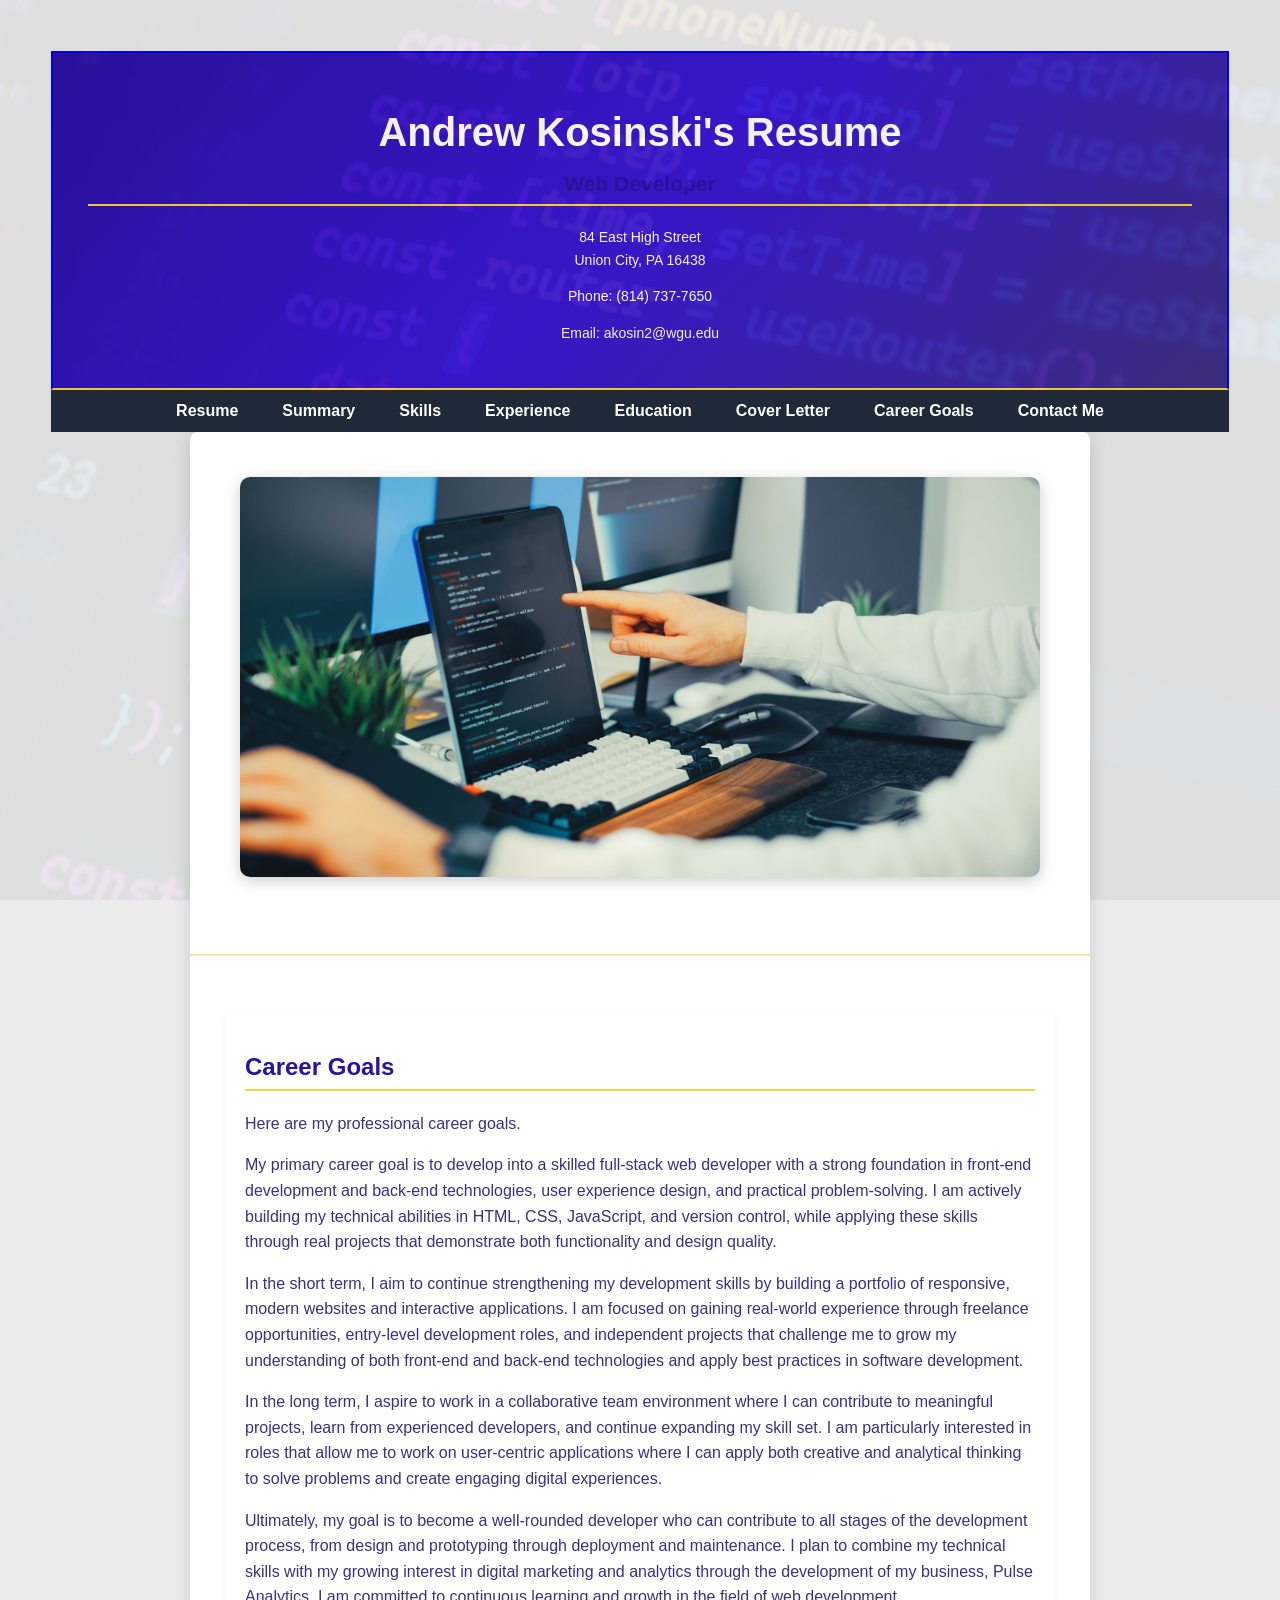
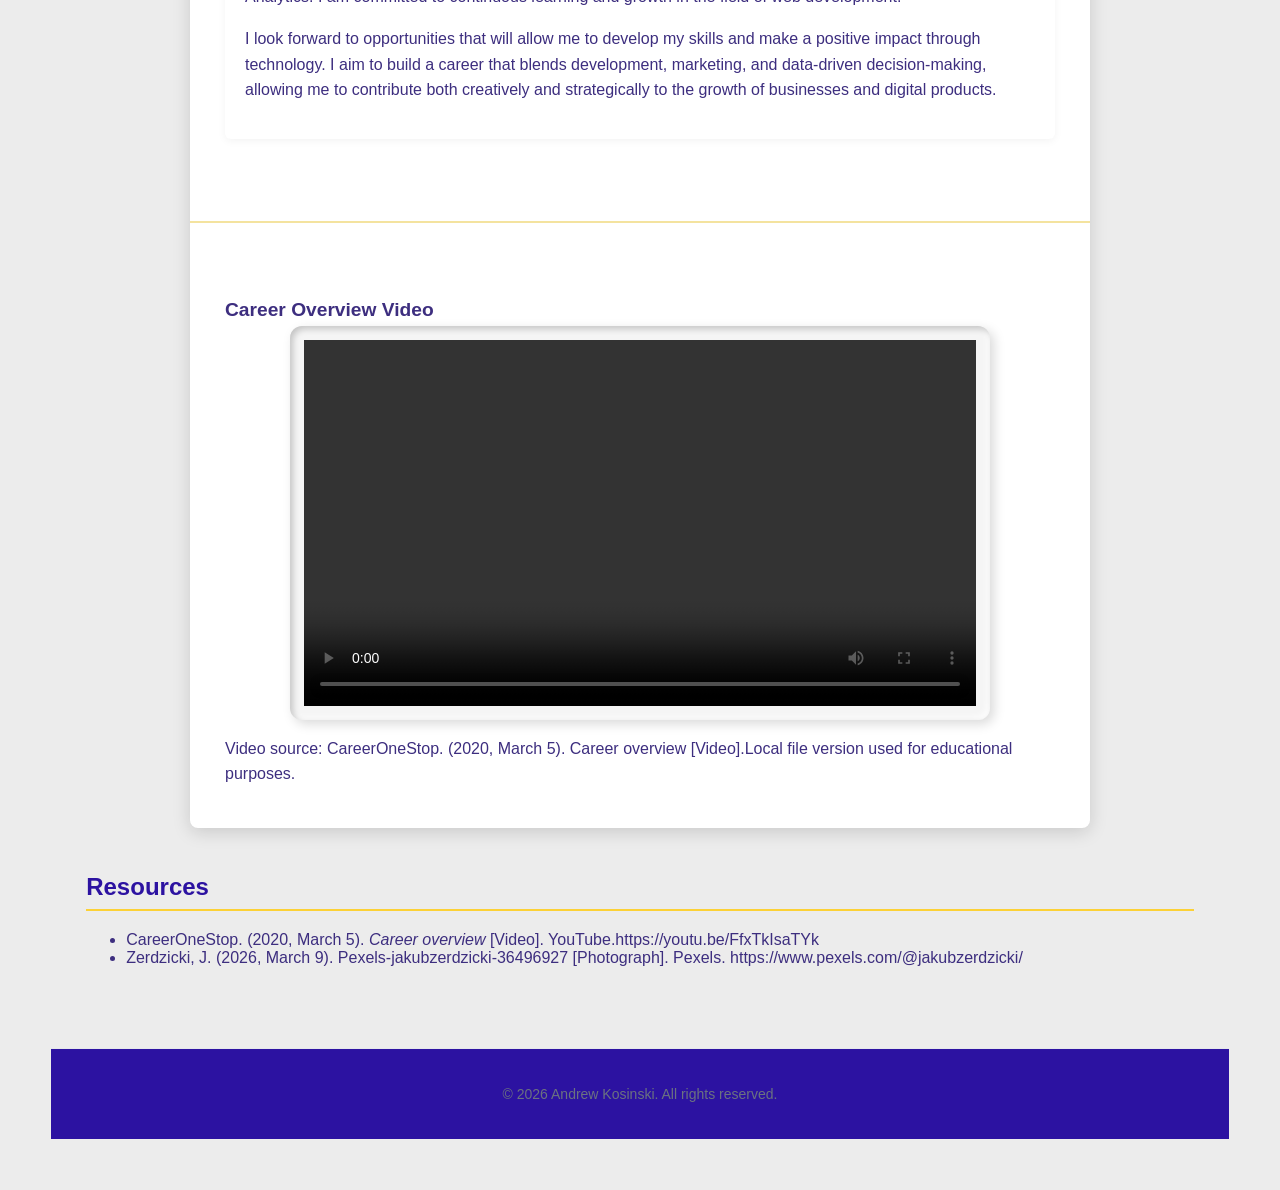
==== commit 614e6481: "Final project submission" ====
--- a/career-goals.html
+++ b/career-goals.html
@@ -33,6 +33,7 @@
         <section class="cover-hero">
                 <img src="images\pexels-jakubzerdzicki-36496927.jpg" alt="Professional workspace image">
             </section>
+            <hr>
         <section>
             <article>
                 <h2>Career Goals</h2>
@@ -49,7 +50,9 @@
 
                     <p><span>I look forward to opportunities that will allow me to develop my skills and make a positive impact through technology. I aim to build a career that blends development, marketing, and data-driven decision-making, allowing me to contribute both creatively and strategically to the growth of businesses and digital products.</span></p>
             </article>
+            
         </section>
+        <hr>
         <section class="video-section">
             <h3>Career Overview Video</h3>
 
--- a/css/style.css
+++ b/css/style.css
@@ -6,11 +6,12 @@
     --contrast-color: #3d2e7f;
 }
 
-/* 🌊 GLOBAL LIQUID FOUNDATION */
+/* Global styling */
 * {
     box-sizing: border-box;
 }
 
+/* Body */
 body {
     font-family: Arial, Helvetica, sans-serif;
     background: #ececec;
@@ -20,23 +21,30 @@
     position: relative;
 }
 
-/* subtle background image overlay */
+/* Background overlay */
 body::before {
     content: "";
     position: fixed;
     inset: 0;
-
     background-image: url("../images/pexels-peaky-29445973.jpg");
     background-size: cover;
     background-position: center;
     background-repeat: no-repeat;
-
     opacity: 0.06;
     z-index: 0;
     pointer-events: none;
 }
 
-/* PAGE CONTAINER (LIQUID FIX) */
+/* HR */
+hr {
+    border: none;
+    height: 2px;
+    width: 100%;
+    background-color: #F4E39F;
+    margin: 2rem 0;
+}
+
+/* Page container */
 .page-container {
     max-width: 900px;
     width: 100%;
@@ -49,7 +57,7 @@
     z-index: 1;
 }
 
-/* HEADER (FIXED + GRADIENT) */
+/* Header */
 header {
     border: 2px solid blue;
     margin-bottom: 0;
@@ -63,9 +71,10 @@
     padding: 30px 35px;
     border-bottom: 2px solid var(--secondary-color);
     text-align: center;
-}
-
-/* NAVBAR */
+    font-size: 14px;
+}
+
+/* Navbar */
 .navbar {
     position: sticky;
     top: 0;
@@ -101,7 +110,7 @@
     background-color: #3d2e7f;
 }
 
-/* TYPOGRAPHY */
+/* Typography */
 h1 {
     font-size: 2.5rem;
     margin-bottom: 5px;
@@ -123,7 +132,7 @@
     line-height: 1.6;
 }
 
-/* ARTICLES */
+/* Articles */
 article {
     padding: 20px;
     margin-bottom: 25px;
@@ -138,7 +147,7 @@
     box-shadow: 0 6px 18px rgba(0,0,0,0.1);
 }
 
-/* LINKS */
+/* Links */
 a {
     color: var(--complementary-color);
     text-decoration: none;
@@ -148,7 +157,7 @@
     color: var(--secondary-color);
 }
 
-/* COVER IMAGE */
+/* Hero image */
 .cover-hero img {
     width: 100%;
     max-width: 800px;
@@ -159,20 +168,20 @@
     box-shadow: 0 4px 15px rgba(0,0,0,0.2);
 }
 
-/* SECTIONS */
+/* Sections */
 section {
     padding: 25px 35px;
     scroll-margin-top: 90px;
 }
 
-/* FLEX GROUPS */
+/* Flex groups */
 #education, #experience {
     display: flex;
     flex-direction: column;
     gap: 20px;
 }
 
-/* TABLES */
+/* Tables */
 table {
     width: 100%;
     border-collapse: separate;
@@ -194,7 +203,7 @@
     background-color: #f3f4f6;
 }
 
-/* VIDEO */
+/* Video */
 .video-container {
     width: 100%;
     display: flex;
@@ -213,7 +222,8 @@
         inset -3px -3px 6px rgba(255,255,255,0.8),
         4px 4px 12px rgba(0,0,0,0.15);
 }
-/*Audio Player Element */
+
+/* Audio */
 audio {
     width: 100%;
     max-width: 500px;
@@ -221,20 +231,21 @@
     margin: 0 auto;
     border-radius: 12px;
     box-shadow: 0 6px 18px rgba(0, 0, 0, 0.15);
-    outline: none;
 }
 
 .audio-section {
     padding: 20px 0;
     display: flex;
+    flex-direction: column;
     justify-content: center;
     align-items: center;
     background: rgba(255, 255, 255, 0.6);
+    gap: 10px;
     border-radius: 10px;
     margin: 20px 0;
 }
 
-/* SKILLS */
+/* Skills */
 .skill-category {
     flex: 1 1 260px;
     background-color: #f5f5f5;
@@ -248,6 +259,7 @@
     transform: translateY(-6px);
     box-shadow: 0 12px 28px rgba(0,0,0,0.18);
 }
+
 .skills-table tbody tr {
     transition: transform 0.2s ease, box-shadow 0.2s ease;
 }
@@ -256,13 +268,13 @@
     transform: translateY(-3px);
     box-shadow: 0 6px 14px rgba(0, 0, 0, 0.15);
 }
-/* UTILITIES */
+
+/* Smooth scrolling */
 html {
     scroll-behavior: smooth;
 }
-/* =========================
-   FORM WRAPPER
-========================= */
+
+/* Form */
 form {
     max-width: 600px;
     margin: 50px auto;
@@ -270,16 +282,9 @@
     background: #ffffff;
     border-radius: 12px;
     box-shadow: 0 10px 30px rgba(0, 0, 0, 0.08);
-    font-family: Arial, sans-serif;
-}
-.form-header {
-    text-align: center;
-    margin-bottom: 20px;
-}
-
-/* =========================
-   LABELS
-========================= */
+}
+
+/* Labels */
 label {
     display: block;
     margin-bottom: 6px;
@@ -287,9 +292,7 @@
     color: #1f2937;
 }
 
-/* =========================
-   INPUT FIELDS
-========================= */
+/* Inputs */
 input[type="text"],
 input[type="email"],
 input[type="tel"],
@@ -305,7 +308,7 @@
     outline: none;
 }
 
-/* Focus effect */
+/* Focus */
 input:focus,
 textarea:focus,
 select:focus {
@@ -313,38 +316,31 @@
     box-shadow: 0 0 0 3px rgba(25, 118, 210, 0.15);
 }
 
-/* =========================
-   TEXTAREA
-========================= */
+/* Textarea */
 textarea {
     resize: vertical;
     min-height: 120px;
 }
 
-/* =========================
-   RADIO BUTTON GROUP
-========================= */
-p {
-    font-weight: 600;
-    margin-bottom: 8px;
-    color: #1f2937;
-}
-
+/* Radio */
 input[type="radio"] {
     margin-right: 6px;
     margin-left: 10px;
 }
 
-/* =========================
-   SELECT DROPDOWN
-========================= */
+.radio-option {
+    display: flex;
+    align-items: center;
+    gap: 8px;
+    margin: 6px 0;
+}
+
+/* Select */
 select {
     cursor: pointer;
 }
 
-/* =========================
-   SUBMIT BUTTON
-========================= */
+/* Submit button */
 button[type="submit"] {
     width: 100%;
     padding: 14px;
@@ -358,114 +354,22 @@
     transition: all 0.2s ease-in-out;
 }
 
-/* Hover effect */
 button[type="submit"]:hover {
     background: #0f5bb5;
     transform: translateY(-1px);
 }
 
-/* Active click effect */
 button[type="submit"]:active {
     transform: translateY(0px);
 }
 
-/* =========================
-   SPACING HELPERS
-========================= */
-br {
-    display: none;
-}
-
-/* Focus effect */
-input:focus,
-textarea:focus,
-select:focus {
-    border-color: #1976D2;
-    box-shadow: 0 0 0 3px rgba(25, 118, 210, 0.15);
-}
-
-/* =========================
-   TEXTAREA
-========================= */
-textarea {
-    resize: vertical;
-    min-height: 120px;
-}
-
-/* =========================
-   RADIO BUTTON GROUP
-========================= */
-p {
-    font-weight: 600;
-    margin-bottom: 8px;
-    color: #1f2937;
-}
-
-input[type="radio"] {
-    margin-right: 6px;
-    margin-left: 10px;
-}
-.radio-group input[type="radio"],
-.radio-group label {
-    display: inline-block;
-    vertical-align: middle;
-    margin: 4px 6px 4px 0;
-}
-.radio-option {
-    display: flex;
-    align-items: center;
-    gap: 8px;
-    margin: 6px 0;
-}
-
-/* =========================
-   SELECT DROPDOWN
-========================= */
-select {
-    cursor: pointer;
-}
-
-/* =========================
-   SUBMIT BUTTON
-========================= */
-button[type="submit"] {
-    width: 100%;
-    padding: 14px;
-    background: #1976D2;
-    color: white;
-    font-size: 16px;
-    font-weight: 600;
-    border: none;
-    border-radius: 8px;
-    cursor: pointer;
-    transition: all 0.2s ease-in-out;
-}
-
-/* Hover effect */
-button[type="submit"]:hover {
-    background: #0f5bb5;
-    transform: translateY(-1px);
-}
-
-/* Active click effect */
-button[type="submit"]:active {
-    transform: translateY(0px);
-}
-
-/* =========================
-   SPACING HELPERS
-========================= */
-br {
-    display: none;
-}
-
-
+/* Footer */
 .site-footer {
     margin-top: 40px;
     padding: 20px;
     text-align: center;
     background-color: #2C12A1;
     border-top: 1px solid #e5e7eb;
-    font-size: 13px;
+    font-size: 14px;
     color: #6b7280;
 }
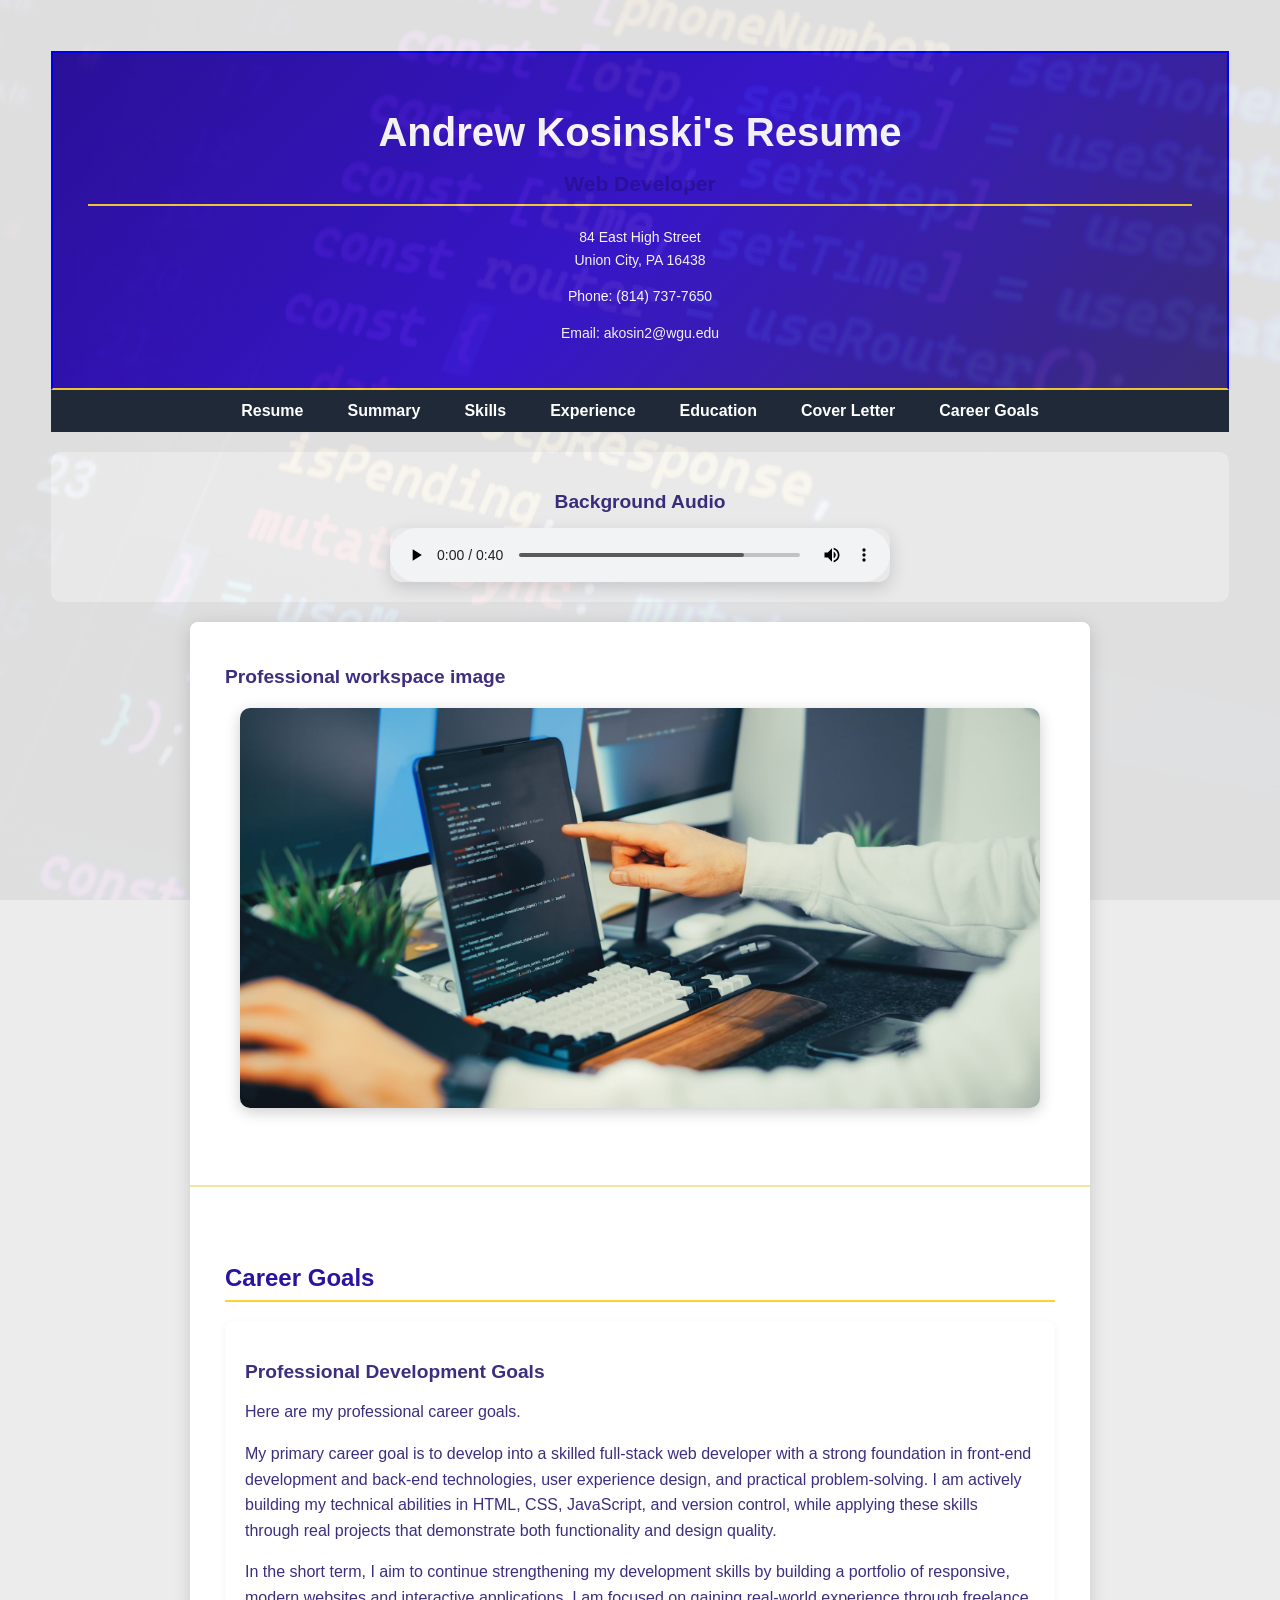
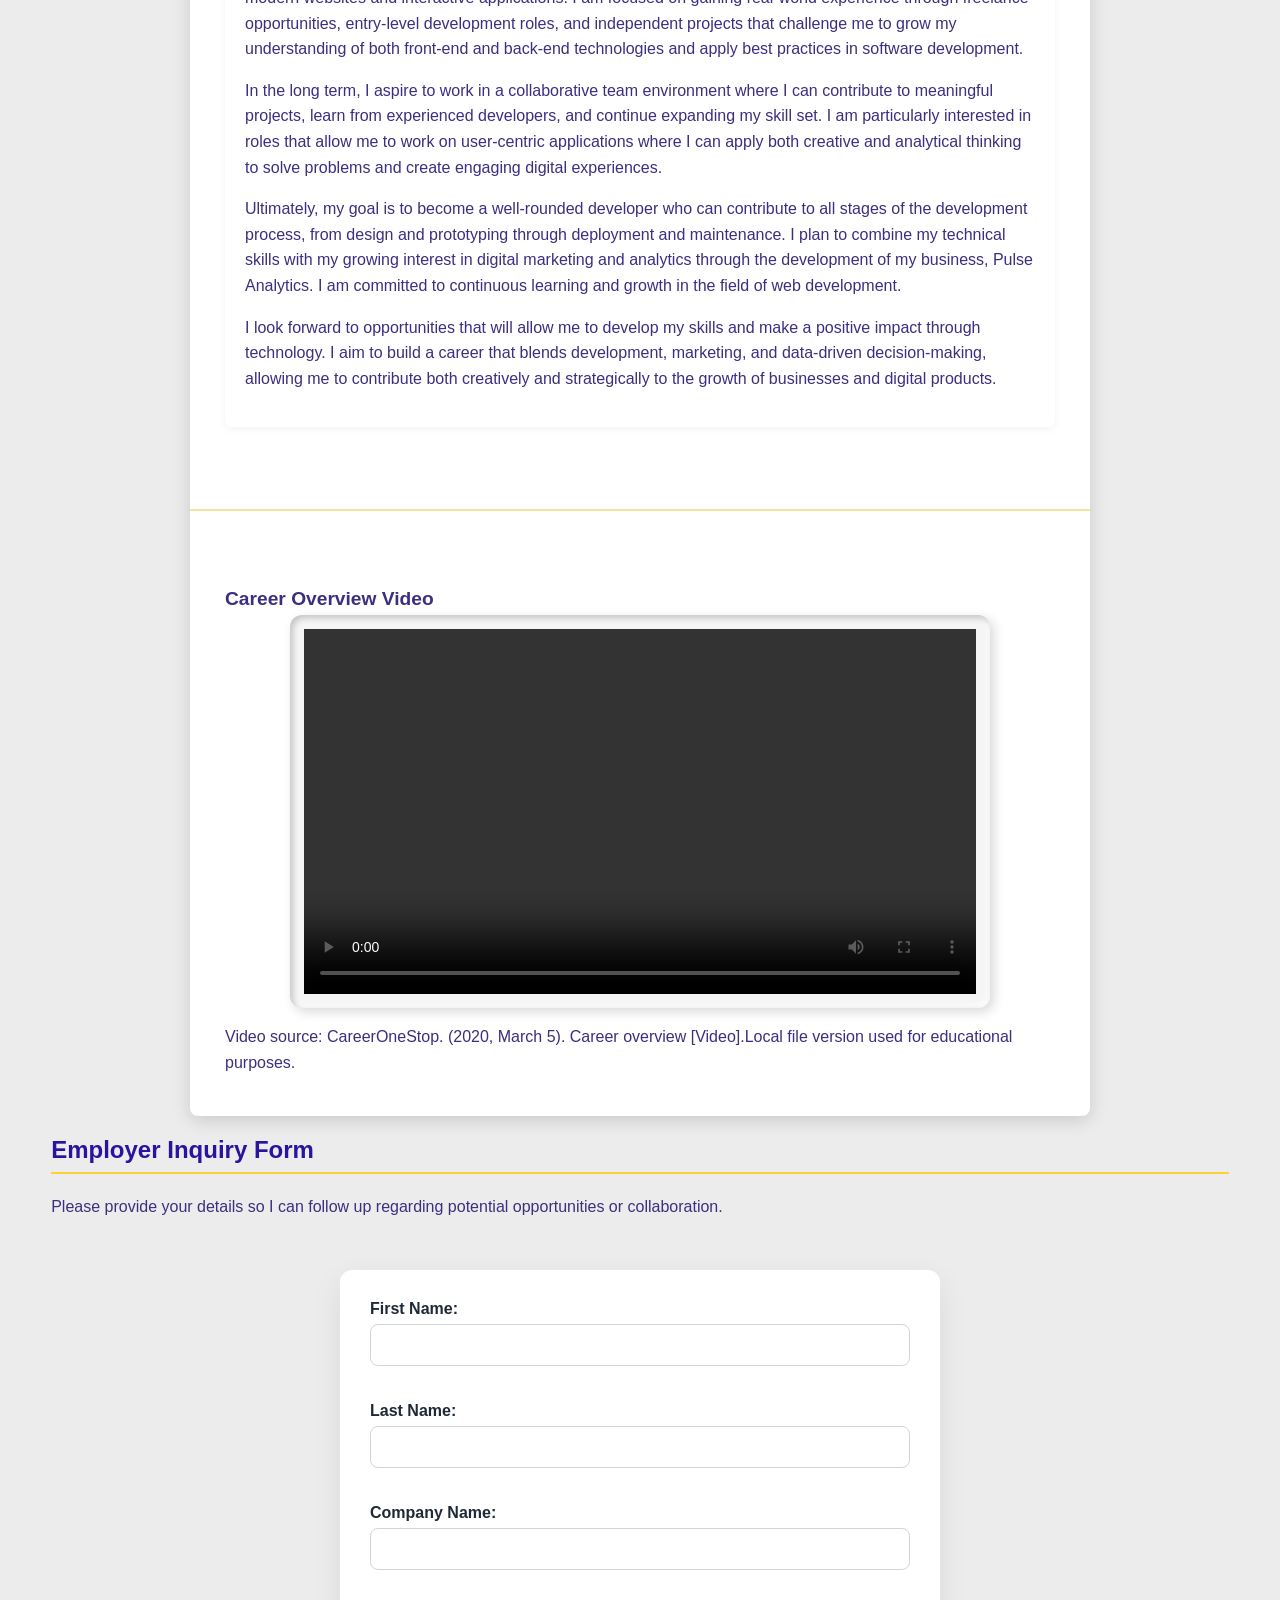
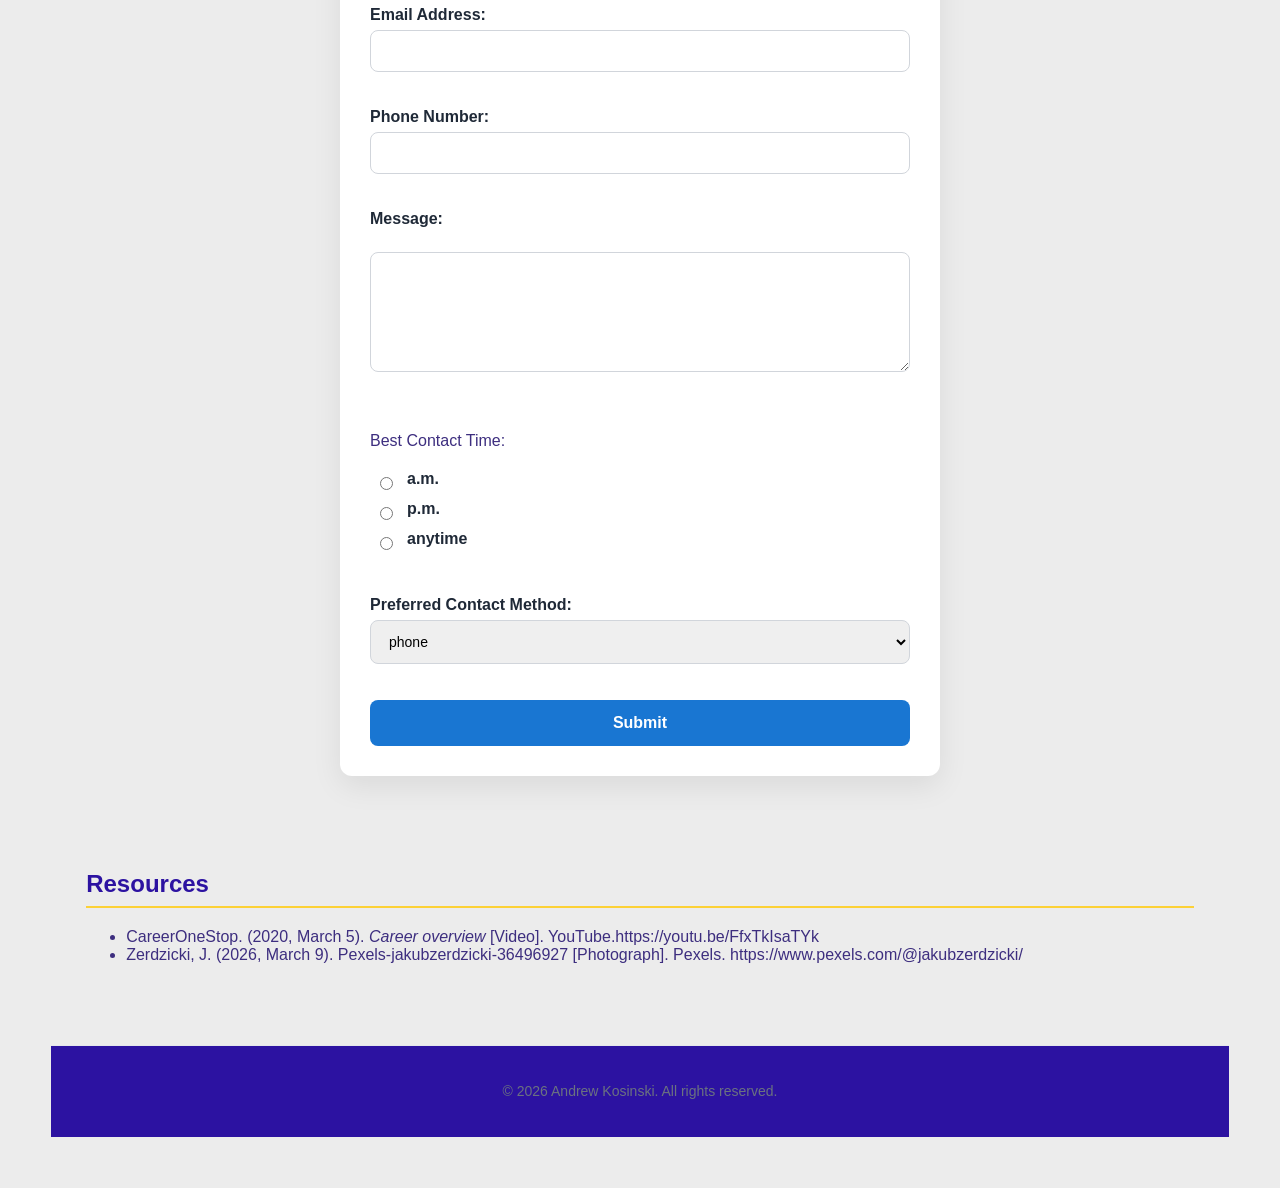
==== commit 63cee3ad: "Fix HTML validation issues and update portfolio content" ====
--- a/career-goals.html
+++ b/career-goals.html
@@ -18,25 +18,32 @@
         </div>
     </header>
     <nav class="navbar">
-    <ul class="nav-links">
-        <li><a href="resume.html">Resume</a></li>
-        <li><a href="resume.html#professionalsummary">Summary</a></li>
-        <li><a href="resume.html#skills">Skills</a></li>
-        <li><a href="resume.html#experience">Experience</a></li>
-        <li><a href="resume.html#education">Education</a></li>
-        <li><a href="cover-letter.html">Cover Letter</a></li>
-        <li><a href="career-goals.html">Career Goals</a></li>
-        <li><a href="form.html">Contact Me</a></li>
-    </ul>
-</nav>
+        <ul class="nav-links">
+            <li><a href="resume.html">Resume</a></li>
+            <li><a href="resume.html#professionalsummary">Summary</a></li>
+            <li><a href="resume.html#skills">Skills</a></li>
+            <li><a href="resume.html#experience">Experience</a></li>
+            <li><a href="resume.html#education">Education</a></li>
+            <li><a href="cover-letter.html">Cover Letter</a></li>
+            <li><a href="career-goals.html">Career Goals</a></li>
+        </ul>
+    </nav>
+        <section class="audio-section">
+            <h3>Background Audio</h3>
+                <audio controls loop>
+                    <source src="audio/openmindaudio-vlog-soft-background-music-silver-thread-short-preview-497598.mp3" type="audio/mpeg">
+                </audio>
+        </section>
     <main class="page-container">
         <section class="cover-hero">
-                <img src="images\pexels-jakubzerdzicki-36496927.jpg" alt="Professional workspace image">
+            <h3>Professional workspace image</h3>
+                <img src="images/pexels-jakubzerdzicki-36496927.jpg" alt="Professional workspace image">
             </section>
             <hr>
         <section>
+             <h2>Career Goals</h2>
             <article>
-                <h2>Career Goals</h2>
+                <h3>Professional Development Goals</h3>
 
                     <p>Here are my professional career goals.</p>
                     
@@ -58,22 +65,98 @@
 
             <div class="video-container">
                 <video controls>
-                    <source src="video/Web Developer Career Video.mp4" type="video/mp4">
+                    <source src="video/Web-Developer-Career-Video.mp4" type="video/mp4">
                     Your browser does not support the video tag.
                 </video>
             </div>
 
             <p class="video-source">Video source: CareerOneStop. (2020, March 5). Career overview [Video].Local file version used for educational purposes.</p>
+        </section>
     </main> 
-    <section class="resources">
-        <h2>Resources</h2>
+        <div class="form-header">
+                <h2>Employer Inquiry Form</h2>
+                <p>Please provide your details so I can follow up regarding potential opportunities or collaboration.</p>
+            </div>
+            <form action="https://wp.zybooks.com/form-viewer.php" method="post">
 
-            <ul>
-                <li>CareerOneStop. (2020, March 5). <em>Career overview</em> [Video]. YouTube.https://youtu.be/FfxTkIsaTYk</li>
-                <li>Zerdzicki, J. (2026, March 9). Pexels-jakubzerdzicki-36496927 [Photograph]. Pexels. https://www.pexels.com/@jakubzerdzicki/</li>
+                <!-- First Name -->
+                <label for="first-name">First Name:</label>
+                <input type="text" id="first-name" name="first-name" required>
+                <br><br>
 
-   </ul>
-    </section>
+                    <!-- Last Name -->
+                <label for="last-name">Last Name:</label>
+                <input type="text" id="last-name" name="last-name" required>
+                <br><br>
+
+                <!-- Company Name -->
+                <label for="company-name">Company Name:</label>
+                <input type="text" id="company-name" name="company-name">
+                <br><br>
+
+                <!-- Email -->
+                <label for="email">Email Address:</label>
+                <input type="email" id="email" name="email" required>
+                <br><br>
+
+                <!-- Phone -->
+                <label for="phone">Phone Number:</label>
+                <input type="tel" id="phone" name="phone">
+                <br><br>
+
+                <!-- Message -->
+                <label for="message">Message:</label>
+                <br>
+                <textarea id="message" name="message" rows="5" cols="40"></textarea>
+                <br><br>
+
+                <!-- Best Contact Time (Radio Buttons) -->                
+                <div class="radio-group">
+
+                    <p>Best Contact Time:</p>
+
+                    <div class="radio-option">
+                        <input type="radio" id="am" name="contact-time" value="a.m." required>
+                        <label for="am">a.m.</label>
+                    </div>
+
+                    <div class="radio-option">
+                        <input type="radio" id="pm" name="contact-time" value="p.m.">
+                        <label for="pm">p.m.</label>
+                    </div>
+
+                    <div class="radio-option">
+                        <input type="radio" id="anytime" name="contact-time" value="anytime">
+                        <label for="anytime">anytime</label>
+                    </div>
+
+                </div>
+                <br><br>
+
+                <!-- Preferred Contact Method (Select List) -->
+                <label for="contact-method">Preferred Contact Method:</label>
+                <select id="contact-method" name="contact-method">
+                    <option value="phone">phone</option>
+                    <option value="email">email</option>
+                    <option value="text">text</option>
+                </select>
+
+                <br><br>
+
+                <!-- Submit Button -->
+                <button type="submit">Submit</button>
+
+            </form>
+        <section class="resources">
+            <h2>Resources</h2>
+
+                <ul>
+                    <li>CareerOneStop. (2020, March 5). <em>Career overview</em> [Video]. YouTube.https://youtu.be/FfxTkIsaTYk</li>
+                    <li>Zerdzicki, J. (2026, March 9). Pexels-jakubzerdzicki-36496927 [Photograph]. Pexels. https://www.pexels.com/@jakubzerdzicki/</li>
+
+                </ul>
+        </section>
+        
     <footer class="site-footer">
         <p>&copy; 2026 Andrew Kosinski. All rights reserved.</p>
     </footer>
